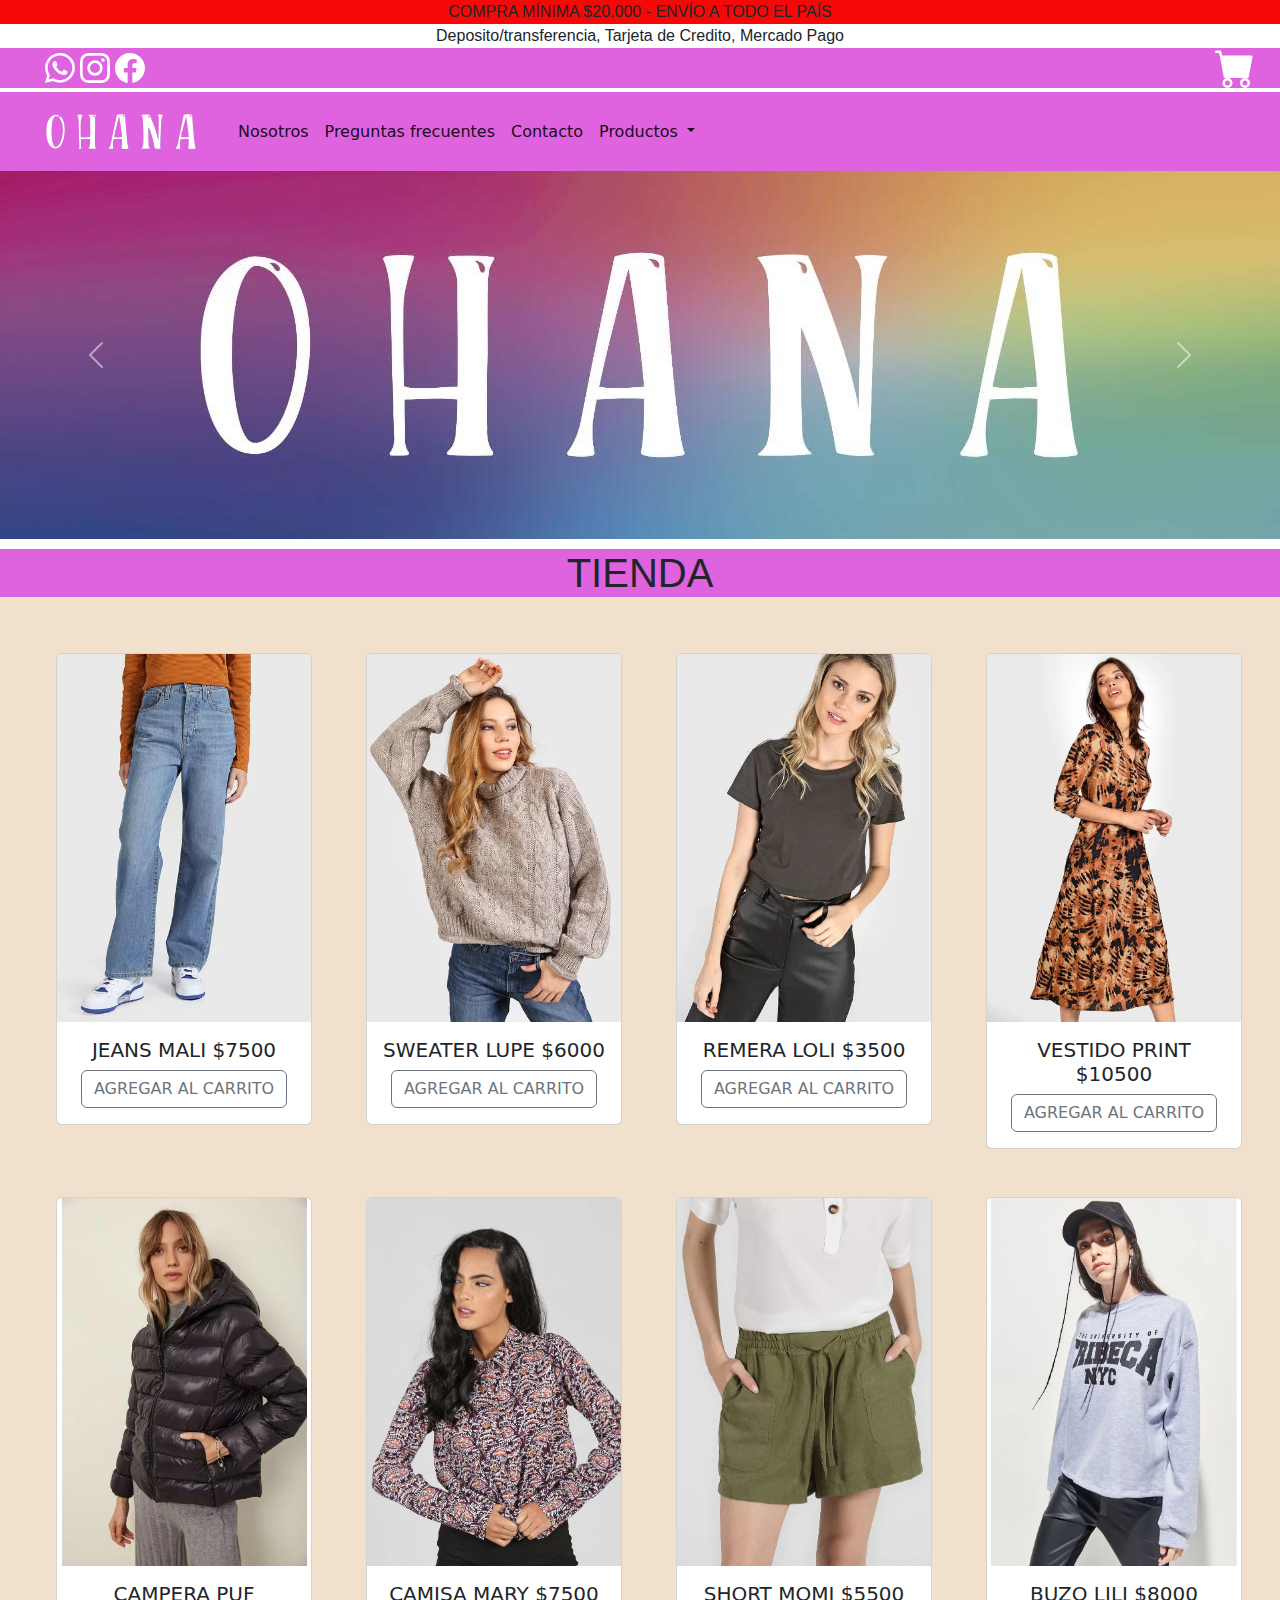
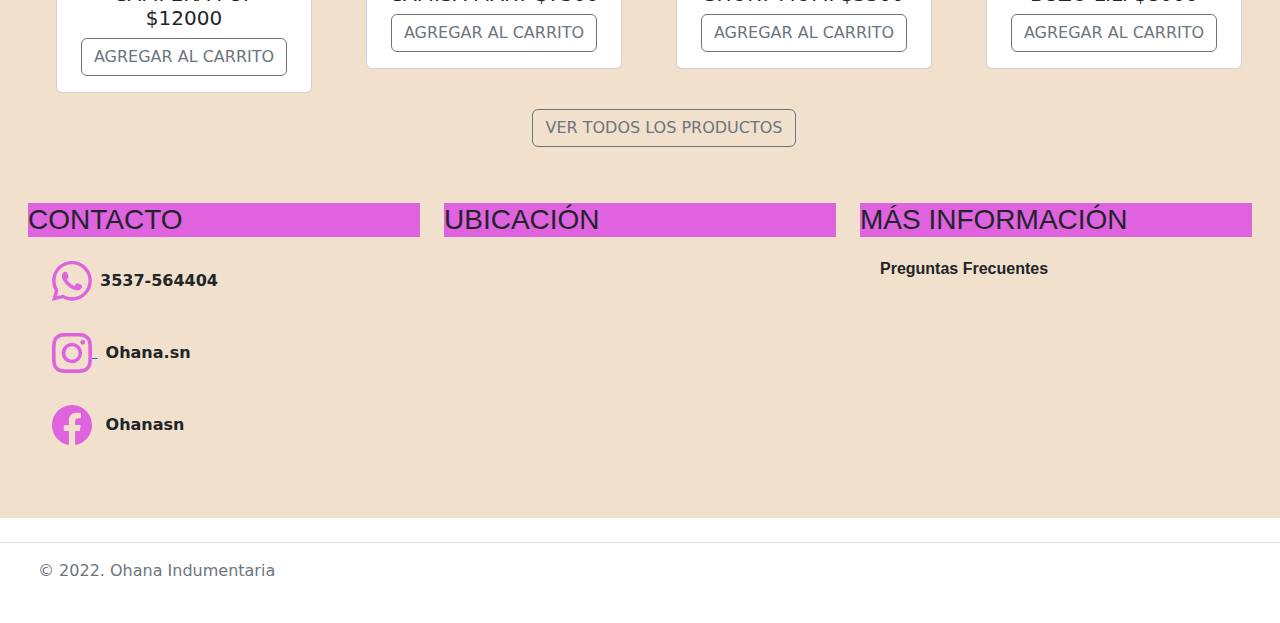
==== index.html @ 8ef92a39 "PROYECTO FINAL" ====
<!DOCTYPE html>
<html>

<head>
  <!-- TÍTULO -->
    <title>OHANA INDUMENTARIA</title>
    <!-- PALABRAS CLAVE SEO -->
    <meta name =" keywords " content =" Indumentaria, Femenina, Mayorista, Ropa, Cordoba">
    <!-- DESCRIPCIÓN -->
    <meta name =" description " content =" Venta de indumentaria femenina por mayor, envios a todo el pais">
    <!-- RESPONSIVE -->
    <meta name="viewport" content="width=device-width, initial-scale=1.0">
     <!-- CSS/BOOTSTRAP -->
    <link rel="stylesheet" href="./bootstrap-5.2.0-dist/css/bootstrap.css">
    <link rel="stylesheet" href="./CSS/destino.css">
    <link rel="stylesheet" href="./estilos.css">
<!-- FAVICON -->
    <link  rel= "shortcut icon"  href= "favicon.ico"  type= "image/x-icon"> 
    <link  rel= "icon"  href= "favicon.ico"  type= "image/x-icon">
</head>
<!-- COMIENZO DEL BODY -->
  <body>
    <header> 
      <p class="animacion text-center m-0 p-0">COMPRA MÍNIMA $20.000 - ENVÍO A TODO EL PAÍS</p>
        <p class="text-center m-0 p-0"> Deposito/transferencia, Tarjeta de Credito, Mercado Pago</p>
          <div class="redes"> 
            <div class="item">
            <svg xmlns="http://www.w3.org/2000/svg" width="30" height="30" fill="currentColor" class="bi bi-whatsapp" style="color:white;" viewBox="0 0 16 16">
               <path d="M13.601 2.326A7.854 7.854 0 0 0 7.994 0C3.627 0 .068 3.558.064 7.926c0 1.399.366 2.76 1.057 3.965L0 16l4.204-1.102a7.933 7.933 0 0 0 3.79.965h.004c4.368 0 7.926-3.558 7.93-7.93A7.898 7.898 0 0 0 13.6 2.326zM7.994 14.521a6.573 6.573 0 0 1-3.356-.92l-.24-.144-2.494.654.666-2.433-.156-.251a6.56 6.56 0 0 1-1.007-3.505c0-3.626 2.957-6.584 6.591-6.584a6.56 6.56 0 0 1 4.66 1.931 6.557 6.557 0 0 1 1.928 4.66c-.004 3.639-2.961 6.592-6.592 6.592zm3.615-4.934c-.197-.099-1.17-.578-1.353-.646-.182-.065-.315-.099-.445.099-.133.197-.513.646-.627.775-.114.133-.232.148-.43.05-.197-.1-.836-.308-1.592-.985-.59-.525-.985-1.175-1.103-1.372-.114-.198-.011-.304.088-.403.087-.088.197-.232.296-.346.1-.114.133-.198.198-.33.065-.134.034-.248-.015-.347-.05-.099-.445-1.076-.612-1.47-.16-.389-.323-.335-.445-.34-.114-.007-.247-.007-.38-.007a.729.729 0 0 0-.529.247c-.182.198-.691.677-.691 1.654 0 .977.71 1.916.81 2.049.098.133 1.394 2.132 3.383 2.992.47.205.84.326 1.129.418.475.152.904.129 1.246.08.38-.058 1.171-.48 1.338-.943.164-.464.164-.86.114-.943-.049-.084-.182-.133-.38-.232z"> 
            </svg>
        
            <svg xmlns="http://www.w3.org/2000/svg" width="30" height="30" fill="currentColor" class="bi bi-instagram" style="color:white;" viewBox="0 0 16 16">
              <path d="M8 0C5.829 0 5.556.01 4.703.048 3.85.088 3.269.222 2.76.42a3.917 3.917 0 0 0-1.417.923A3.927 3.927 0 0 0 .42 2.76C.222 3.268.087 3.85.048 4.7.01 5.555 0 5.827 0 8.001c0 2.172.01 2.444.048 3.297.04.852.174 1.433.372 1.942.205.526.478.972.923 1.417.444.445.89.719 1.416.923.51.198 1.09.333 1.942.372C5.555 15.99 5.827 16 8 16s2.444-.01 3.298-.048c.851-.04 1.434-.174 1.943-.372a3.916 3.916 0 0 0 1.416-.923c.445-.445.718-.891.923-1.417.197-.509.332-1.09.372-1.942C15.99 10.445 16 10.173 16 8s-.01-2.445-.048-3.299c-.04-.851-.175-1.433-.372-1.941a3.926 3.926 0 0 0-.923-1.417A3.911 3.911 0 0 0 13.24.42c-.51-.198-1.092-.333-1.943-.372C10.443.01 10.172 0 7.998 0h.003zm-.717 1.442h.718c2.136 0 2.389.007 3.232.046.78.035 1.204.166 1.486.275.373.145.64.319.92.599.28.28.453.546.598.92.11.281.24.705.275 1.485.039.843.047 1.096.047 3.231s-.008 2.389-.047 3.232c-.035.78-.166 1.203-.275 1.485a2.47 2.47 0 0 1-.599.919c-.28.28-.546.453-.92.598-.28.11-.704.24-1.485.276-.843.038-1.096.047-3.232.047s-2.39-.009-3.233-.047c-.78-.036-1.203-.166-1.485-.276a2.478 2.478 0 0 1-.92-.598 2.48 2.48 0 0 1-.6-.92c-.109-.281-.24-.705-.275-1.485-.038-.843-.046-1.096-.046-3.233 0-2.136.008-2.388.046-3.231.036-.78.166-1.204.276-1.486.145-.373.319-.64.599-.92.28-.28.546-.453.92-.598.282-.11.705-.24 1.485-.276.738-.034 1.024-.044 2.515-.045v.002zm4.988 1.328a.96.96 0 1 0 0 1.92.96.96 0 0 0 0-1.92zm-4.27 1.122a4.109 4.109 0 1 0 0 8.217 4.109 4.109 0 0 0 0-8.217zm0 1.441a2.667 2.667 0 1 1 0 5.334 2.667 2.667 0 0 1 0-5.334z"/>
            </svg>
          
            
            <svg xmlns="http://www.w3.org/2000/svg" width="30" height="30" fill="currentColor" class="bi bi-facebook" style="color:white;" viewBox="0 0 16 16">
              <path d="M16 8.049c0-4.446-3.582-8.05-8-8.05C3.58 0-.002 3.603-.002 8.05c0 4.017 2.926 7.347 6.75 7.951v-5.625h-2.03V8.05H6.75V6.275c0-2.017 1.195-3.131 3.022-3.131.876 0 1.791.157 1.791.157v1.98h-1.009c-.993 0-1.303.621-1.303 1.258v1.51h2.218l-.354 2.326H9.25V16c3.824-.604 6.75-3.934 6.75-7.951z"/>
            </svg>
            </div>
           <!-- CARRITO -->
           <div class="item2">
            <svg xmlns="http://www.w3.org/2000/svg" width="40" height="40" fill="currentColor" class="bi bi-cart-fill" style="color:white;" viewBox="0 0 16 16">
              <path d="M0 1.5A.5.5 0 0 1 .5 1H2a.5.5 0 0 1 .485.379L2.89 3H14.5a.5.5 0 0 1 .491.592l-1.5 8A.5.5 0 0 1 13 12H4a.5.5 0 0 1-.491-.408L2.01 3.607 1.61 2H.5a.5.5 0 0 1-.5-.5zM5 12a2 2 0 1 0 0 4 2 2 0 0 0 0-4zm7 0a2 2 0 1 0 0 4 2 2 0 0 0 0-4zm-7 1a1 1 0 1 1 0 2 1 1 0 0 1 0-2zm7 0a1 1 0 1 1 0 2 1 1 0 0 1 0-2z"/>
            </svg>
            </div>
    </div>
    
        <!-- MENÚ -->
    <nav id="navbar-example2" class="navbar navbar-expand-md lila mt-1">
      <div class="container-fluid">
          <a href="index.html">
            <img src="./IMAGENES/ohana+sin+fondo.png" width="" alt="Logo">
          </a> 
          <button class="navbar-toggler" type="button" data-bs-toggle="collapse" data-bs-target="#navbarNavDropdown" aria-controls="navbarNavDropdown" aria-expanded="false" aria-label="Toggle navigation">
            <span class="navbar-toggler-icon"></span>
          </button>
          <div class="collapse navbar-collapse" id="navbarNavDropdown">
            <ul class="navbar-nav align-items-end">
              <li class="nav-item">
                <a class="nav-link active" aria-current="page" href="nosotros.html">Nosotros</a>
              </li>
              <li class="nav-item">
                <a class="nav-link active" href="preguntasfrecuentes.html">Preguntas frecuentes</a>
              </li>
              <li class="nav-item">
                <a class="nav-link active" href="Contacto.html">Contacto</a>
              </li>
              <li class="nav-item dropdown">
                <a class="nav-link active dropdown-toggle" href="#" id="navbarDropdown" role="button" data-bs-toggle="dropdown" aria-expanded="true">
                    Productos
                </a>
                <ul class="dropdown-menu lila" aria-labelledby="navbarDropdown">
                  <li><a class="dropdown-item border-top" href="jeans.html">Jeans</a></li>
                  <li><a class="dropdown-item border-top" href="camperas.html">Camperas</a></li>
                  <li><a class="dropdown-item border-top" href="sweaters.html">Sweaters</a></li>
                </ul>
              </li>
            </ul>
          </div>
      </div>
    </nav> 
       <!-- CARROUSEL -->
      <div id="carouselExampleIndicators" class="carousel slide carrousel-fade" data-bs-ride="carousel">
        <div class="carousel-inner">
          <div class="carousel-item active">
            <img src="IMAGENES/IMG-20210518-WA0009.jpg" class="d-block w-100" alt="Logo">
          </div>
          <div class="carousel-item">
            <img src="IMAGENES/indumentaria-mujer.jpg" class="d-block w-100" alt="Indumentaria femenina">
          </div>
          <div class="carousel-item">
            <img src="IMAGENES/ropaok.png" class="d-block w-100" alt="Indumentaria femenina">
          </div>
        </div>
        <button class="carousel-control-prev" type="button" data-bs-target="#carouselExampleIndicators" data-bs-slide="prev">
          <span class="carousel-control-prev-icon" aria-hidden="true"></span>
          <span class="visually-hidden">Previous</span>
        </button>
        <button class="carousel-control-next" type="button" data-bs-target="#carouselExampleIndicators" data-bs-slide="next">
          <span class="carousel-control-next-icon" aria-hidden="true"></span>
          <span class="visually-hidden">Next</span>
        </button>
      </div>
  </header>
    <!-- COMIENZO MAIN -->
  <main class="color"> 
    <!-- GALERIA -->
    <h1 class="lila text-center">TIENDA</h1>
        <div class="container-fluid text-center m-4 p-3">
          <section class="row p-3">
            <div class="col-sm-12, col-md-6 col-lg-3">
              <div class="card" style="width: 16rem;">
                <img src="./IMAGENES/JEANS.webp" class="card-img-top img-fluid" alt="Jeans azul">
                <div class="card-body">
                  <h5 class="card-title">JEANS MALI $7500</h5>
                  <a href="#" class="btn btn-outline-secondary">AGREGAR AL CARRITO</a>
                </div>
              </div>
            </div>
            <div class="col-sm-12, col-md-6 col-lg-3">
              <div class="card" style="width: 16rem;">
                <img src="IMAGENES/swetter.webp" class="card-img-top img-fluid" alt="Sweater gris">
                <div class="card-body">
                  <h5 class="card-title">SWEATER LUPE $6000</h5>
                  <a href="#" class="btn btn-outline-secondary">AGREGAR AL CARRITO</a>
                </div>
              </div>
            </div> 
          <div class="col-sm-12, col-md-6 col-lg-3">
            <div class="card" style="width: 16rem;">
              <img src="IMAGENES/REMERA.webp" class="card-img-top img-fluid" alt="Remera mangas corta negra">
              <div class="card-body">
                <h5 class="card-title">REMERA LOLI $3500</h5>
                <a href="#" class="btn btn-outline-secondary">AGREGAR AL CARRITO</a>
              </div>
            </div>
          </div>
          <div class="col-sm-12, col-md-6 col-lg-3">
            <div class="card" style="width: 16rem;">
               <img src="IMAGENES/vestido.jpeg" class="card-img-top img-fluid" alt="Vestido animal print">
              <div class="card-body">
                <h5 class="card-title">VESTIDO PRINT $10500</h5>
                <a href="#" class="btn btn-outline-secondary">AGREGAR AL CARRITO</a>
              </div>
            </div>
          </div>
          </section>
          <section class="row p-3">
            <div class="col-sm-12, col-md-6 col-lg-3">
              <div class="card mt-3" style="width: 16rem;">
                <img src="IMAGENES/CAMPERA.webp" class="card-img-top" alt="Campera puffer negra">
                <div class="card-body">
                  <h5 class="card-title">CAMPERA PUF $12000</h5>
                  <a href="#" class="btn btn-outline-secondary">AGREGAR AL CARRITO</a>
                </div>
              </div>
            </div>
            <div class="col-sm-12, col-md-6 col-lg-3">
              <div class="card mt-3" style="width: 16rem;">
                <img src="IMAGENES/CAMISA.jpeg" class="card-img-top" alt="Camisa estampada">
                <div class="card-body">
                  <h5 class="card-title">CAMISA MARY $7500</h5>
                  <a href="#" class="btn btn-outline-secondary">AGREGAR AL CARRITO</a>
                </div>
              </div>
            </div>
            <div class="col-sm-12, col-md-6 col-lg-3">
              <div class="card mt-3" style="width: 16rem;">
                <img src="IMAGENES/SHORT.JPG" class="card-img-top" alt="Short de lino verde">
                <div class="card-body">
                  <h5 class="card-title">SHORT MOMI $5500</h5>
                  <a href="#" class="btn btn-outline-secondary">AGREGAR AL CARRITO</a>
                </div>
              </div>
            </div>
            <div class="col-sm-12, col-md-6 col-lg-3">
              <div class="card mt-3" style="width: 16rem;">
                  <img src="IMAGENES/buzo.jpg" class="card-img-top" alt="Buzo rustico gris">
                  <div class="card-body">
                  <h5 class="card-title">BUZO LILI $8000</h5>
                  <a href="#" class="btn btn-outline-secondary">AGREGAR AL CARRITO</a>
                </div>
              </div>
            </div>
          </section>
         <!-- BOTON MÁS PRODUCTOS -->
         <a href="./productos.html">
         <button type="button" class="btn btn-outline-secondary">VER TODOS LOS PRODUCTOS</button> </a>
     </div>
      <!-- CONTACTO -->
     <div class="container-fluid">
      <section class="row p-3">
       <article class="col-xs-12; col-md-4">
           <h3 class="lila"> CONTACTO</h3>
            <div class="p-3"><a href="https://wa.me/543537564404/" class="m-2">
              <svg xmlns="http://www.w3.org/2000/svg" width="40" height="40" fill="currentColor" class="bi bi-whatsapp" style="color:rgb(223, 98, 223);" viewBox="0 0 16 16">
                 <path d="M13.601 2.326A7.854 7.854 0 0 0 7.994 0C3.627 0 .068 3.558.064 7.926c0 1.399.366 2.76 1.057 3.965L0 16l4.204-1.102a7.933 7.933 0 0 0 3.79.965h.004c4.368 0 7.926-3.558 7.93-7.93A7.898 7.898 0 0 0 13.6 2.326zM7.994 14.521a6.573 6.573 0 0 1-3.356-.92l-.24-.144-2.494.654.666-2.433-.156-.251a6.56 6.56 0 0 1-1.007-3.505c0-3.626 2.957-6.584 6.591-6.584a6.56 6.56 0 0 1 4.66 1.931 6.557 6.557 0 0 1 1.928 4.66c-.004 3.639-2.961 6.592-6.592 6.592zm3.615-4.934c-.197-.099-1.17-.578-1.353-.646-.182-.065-.315-.099-.445.099-.133.197-.513.646-.627.775-.114.133-.232.148-.43.05-.197-.1-.836-.308-1.592-.985-.59-.525-.985-1.175-1.103-1.372-.114-.198-.011-.304.088-.403.087-.088.197-.232.296-.346.1-.114.133-.198.198-.33.065-.134.034-.248-.015-.347-.05-.099-.445-1.076-.612-1.47-.16-.389-.323-.335-.445-.34-.114-.007-.247-.007-.38-.007a.729.729 0 0 0-.529.247c-.182.198-.691.677-.691 1.654 0 .977.71 1.916.81 2.049.098.133 1.394 2.132 3.383 2.992.47.205.84.326 1.129.418.475.152.904.129 1.246.08.38-.058 1.171-.48 1.338-.943.164-.464.164-.86.114-.943-.049-.084-.182-.133-.38-.232z"> 
              </svg></a>3537-564404</div>
              <div>
           <div class="p-3"><a href="https://www.instagram.com/" class="m-2">
          <svg xmlns="http://www.w3.org/2000/svg" width="40" height="40" fill="currentColor" class="bi bi-instagram" style="color:rgb(223, 98, 223);" viewBox="0 0 16 16">
            <path d="M8 0C5.829 0 5.556.01 4.703.048 3.85.088 3.269.222 2.76.42a3.917 3.917 0 0 0-1.417.923A3.927 3.927 0 0 0 .42 2.76C.222 3.268.087 3.85.048 4.7.01 5.555 0 5.827 0 8.001c0 2.172.01 2.444.048 3.297.04.852.174 1.433.372 1.942.205.526.478.972.923 1.417.444.445.89.719 1.416.923.51.198 1.09.333 1.942.372C5.555 15.99 5.827 16 8 16s2.444-.01 3.298-.048c.851-.04 1.434-.174 1.943-.372a3.916 3.916 0 0 0 1.416-.923c.445-.445.718-.891.923-1.417.197-.509.332-1.09.372-1.942C15.99 10.445 16 10.173 16 8s-.01-2.445-.048-3.299c-.04-.851-.175-1.433-.372-1.941a3.926 3.926 0 0 0-.923-1.417A3.911 3.911 0 0 0 13.24.42c-.51-.198-1.092-.333-1.943-.372C10.443.01 10.172 0 7.998 0h.003zm-.717 1.442h.718c2.136 0 2.389.007 3.232.046.78.035 1.204.166 1.486.275.373.145.64.319.92.599.28.28.453.546.598.92.11.281.24.705.275 1.485.039.843.047 1.096.047 3.231s-.008 2.389-.047 3.232c-.035.78-.166 1.203-.275 1.485a2.47 2.47 0 0 1-.599.919c-.28.28-.546.453-.92.598-.28.11-.704.24-1.485.276-.843.038-1.096.047-3.232.047s-2.39-.009-3.233-.047c-.78-.036-1.203-.166-1.485-.276a2.478 2.478 0 0 1-.92-.598 2.48 2.48 0 0 1-.6-.92c-.109-.281-.24-.705-.275-1.485-.038-.843-.046-1.096-.046-3.233 0-2.136.008-2.388.046-3.231.036-.78.166-1.204.276-1.486.145-.373.319-.64.599-.92.28-.28.546-.453.92-.598.282-.11.705-.24 1.485-.276.738-.034 1.024-.044 2.515-.045v.002zm4.988 1.328a.96.96 0 1 0 0 1.92.96.96 0 0 0 0-1.92zm-4.27 1.122a4.109 4.109 0 1 0 0 8.217 4.109 4.109 0 0 0 0-8.217zm0 1.441a2.667 2.667 0 1 1 0 5.334 2.667 2.667 0 0 1 0-5.334z"/>
          </svg>
          </a> Ohana.sn </div>
          <div class="p-3"><a href="https://www.facebook.com/" class="m-2">
        <svg xmlns="http://www.w3.org/2000/svg" width="40" height="40" fill="currentColor" class="bi bi-facebook " style="color:rgb(223, 98, 223);" viewBox="0 0 16 16">
            <path d="M16 8.049c0-4.446-3.582-8.05-8-8.05C3.58 0-.002 3.603-.002 8.05c0 4.017 2.926 7.347 6.75 7.951v-5.625h-2.03V8.05H6.75V6.275c0-2.017 1.195-3.131 3.022-3.131.876 0 1.791.157 1.791.157v1.98h-1.009c-.993 0-1.303.621-1.303 1.258v1.51h2.218l-.354 2.326H9.25V16c3.824-.604 6.75-3.934 6.75-7.951z"/>
          </svg></a> Ohanasn </div>
        </div>
        </article>
        <!-- UBICACIÓN -->
        <article class="col-xs-12; col-md-4">
          <h3 class="lila">UBICACIÓN</h3>
           <iframe class="margen-interno" src="https://www.google.com/maps/embed?pb=!1m18!1m12!1m3!1d3350.3219754025263!2d-62.67463546057009!3d-32.88965444588786!2m3!1f0!2f0!3f0!3m2!1i1024!2i768!4f13.1!3m3!1m2!1s0x95c9505a02c9ce23%3A0xd6c0d1e16e33cb9f!2sSarmiento%20163%2C%20Justiniano%20Posse%2C%20C%C3%B3rdoba!5e0!3m2!1ses-419!2sar!4v1657662492790!5m2!1ses-419!2sar" width="300" height="250" style="border:0;" allowfullscreen="" loading="lazy" referrerpolicy="no-referrer-when-downgrade"></iframe>
        </article>
        <!-- MÁS INFO -->
        <article class="col-xs-12; col-md-4">
         <h3 class="lila">MÁS INFORMACIÓN</h3>
          <p>Preguntas Frecuentes</p>
        </article>
      </section>
      </div>
  </main>
     <!-- FOOTER -->
      <footer class="d-flex flex-wrap justify-content-between align-items-center py-3 my-4 border-top">
        <div class="col-md-4 d-flex align-items-center">
          <a href="/" class="mb-3 me-2 mb-md-0 text-muted text-decoration-none lh-1">
            <svg class="bi" width="30" height="24"><use xlink:href="#bootstrap"></use></svg>
          </a>
          <span class="mb-3 mb-md-0 text-muted"><font style="vertical-align: inherit;"><font style="vertical-align: inherit;">© 2022. Ohana Indumentaria</font></font></span>
        </div>
    </footer>
   <!-- JS -->
  <script src="bootstrap-5.2.0-dist/js/bootstrap.bundle.min.js"></script>
 </body>
</html>
---- estilos.css ----
*{
    margin: 0;
}

h1 {
    font-family: Verdana, Geneva, Tahoma, sans-serif;
    text-align: center;
    margin: 10px 0px;
}

.ancho {
    width: 100%
    }

.margen {
    margin: 10px 20px;
    }

 #margen {
       margin: px;
}
.margen-interno {
    padding: 10px 20px;
    margin-left: 20px;
    margin-right: auto;
}
.margenes{ 
    margin: 20px 50px;
}

    
.boton {
    border-radius: 5px;
    background-color:antiquewhite;
    padding: 7px;
    margin: 10px ;
     }
  
h2 { 
    font-family: Verdana, Geneva, Tahoma, sans-serif;
    }

p {
    font-family:Arial, Helvet;
     text-align:left;
     margin: 10px;
    padding: 10px;
    }
    
.nosotros {
    width: 80%;
    padding: 30px 30px 500px 30px;
    text-align: justify;
     line-height: 2;
    font-family: Arial, Helvetica, sans-serif   
}
    
.izquierda {
    text-align: left;
    padding: 5px 10px;
    margin: 10px 0px;
    }
.derecha {
    text-align: right;
    margin:0px 20px 10px 0px;
    }
   
h3 {
    font-family: Verdana, Geneva, Tahoma, sans-serif;
    }
h4{
    font-family: Verdana, Geneva, Tahoma, sans-serif;
    margin: 10px 0px 10px 20px;
    padding: 10px 0px;
    font-weight:bolder;
    color: rgb(197, 9, 197);
    }
  
.color {
    font-weight:bolder;
    background-color:rgb(240, 224, 204)
    }

.contacto {
 padding: 10px;
}

.formulario {
    margin: 10px 0px;
    padding: 10px 0px 500px 10px;
    }
.formulario1 {
    margin: 10px 40px;
    padding: 10px 10px 450px 10px;
    }

.lila {
    background-color: rgb(223, 98, 223);
}

.animacion {
animation-duration: 5s;
animation-name: aparecer;
animation-iteration-count: infinite;
background-color: rgb(246, 8, 8);
}
@keyframes aparecer {
    0%{
        opacity: 0;
    }
    100% {
        opacity: 5;
    }
}  

.registrarse {
    align-items:inherit;
}

.centro {
    justify-content: center;
    }

.redes {
    display: flex;
    flex-direction: row;
    justify-content:space-between;
    background-color: rgb(223, 98, 223);
    
    
}

.item {
    margin-left: 40px;
    padding: 5px;
  
    
    
}

.item2 {
    margin-right: 25px;
}
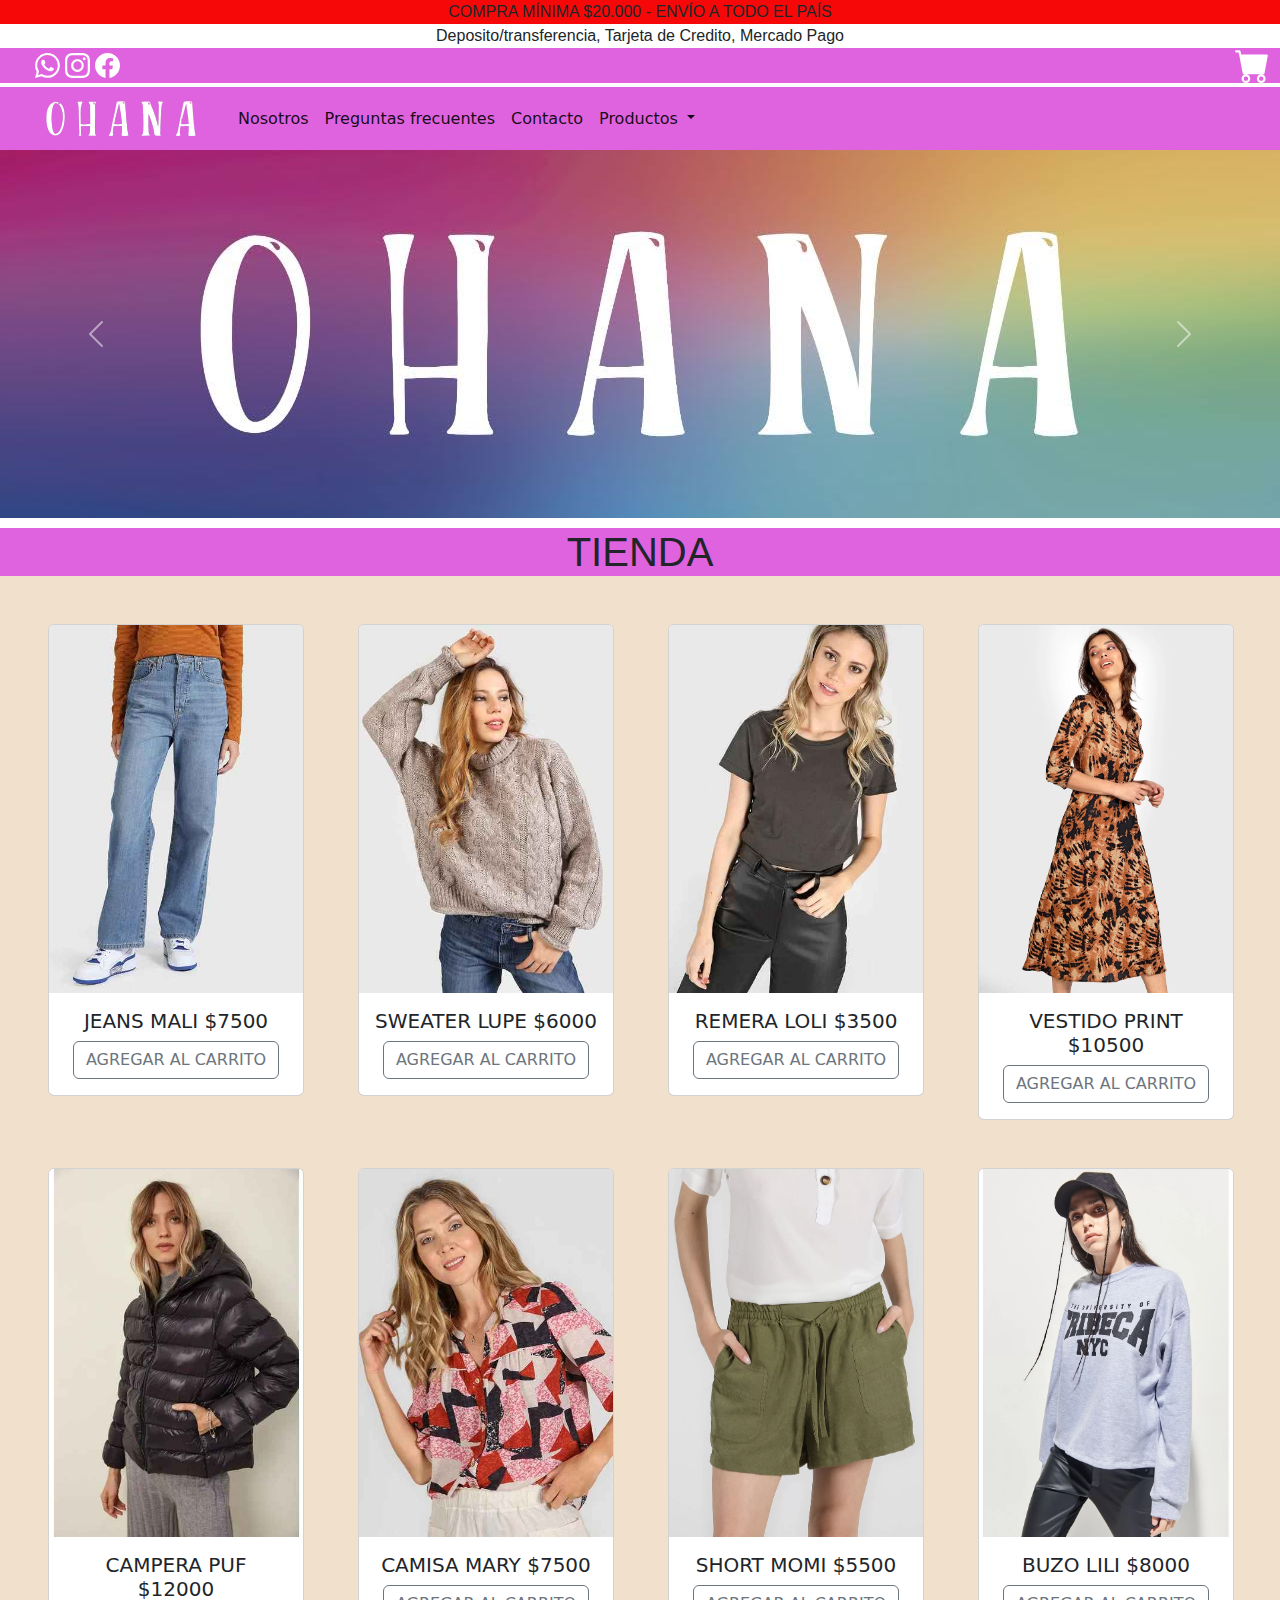
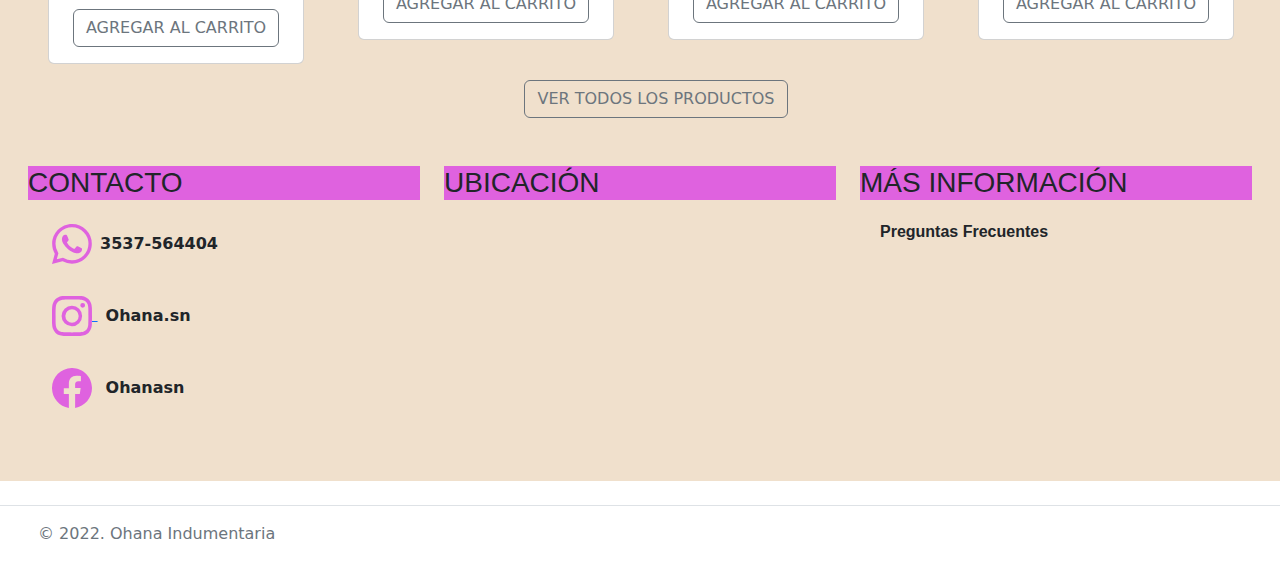
==== commit 78030539: "proyecto final comp" ====
--- a/index.html
+++ b/index.html
@@ -25,29 +25,29 @@
         <p class="text-center m-0 p-0"> Deposito/transferencia, Tarjeta de Credito, Mercado Pago</p>
           <div class="redes"> 
             <div class="item">
-            <svg xmlns="http://www.w3.org/2000/svg" width="30" height="30" fill="currentColor" class="bi bi-whatsapp" style="color:white;" viewBox="0 0 16 16">
+              <a href="https://wa.me/543537564404/">
+            <svg xmlns="http://www.w3.org/2000/svg" width="25" height="25" fill="currentColor" class="bi bi-whatsapp" style="color:white;" viewBox="0 0 16 16">
                <path d="M13.601 2.326A7.854 7.854 0 0 0 7.994 0C3.627 0 .068 3.558.064 7.926c0 1.399.366 2.76 1.057 3.965L0 16l4.204-1.102a7.933 7.933 0 0 0 3.79.965h.004c4.368 0 7.926-3.558 7.93-7.93A7.898 7.898 0 0 0 13.6 2.326zM7.994 14.521a6.573 6.573 0 0 1-3.356-.92l-.24-.144-2.494.654.666-2.433-.156-.251a6.56 6.56 0 0 1-1.007-3.505c0-3.626 2.957-6.584 6.591-6.584a6.56 6.56 0 0 1 4.66 1.931 6.557 6.557 0 0 1 1.928 4.66c-.004 3.639-2.961 6.592-6.592 6.592zm3.615-4.934c-.197-.099-1.17-.578-1.353-.646-.182-.065-.315-.099-.445.099-.133.197-.513.646-.627.775-.114.133-.232.148-.43.05-.197-.1-.836-.308-1.592-.985-.59-.525-.985-1.175-1.103-1.372-.114-.198-.011-.304.088-.403.087-.088.197-.232.296-.346.1-.114.133-.198.198-.33.065-.134.034-.248-.015-.347-.05-.099-.445-1.076-.612-1.47-.16-.389-.323-.335-.445-.34-.114-.007-.247-.007-.38-.007a.729.729 0 0 0-.529.247c-.182.198-.691.677-.691 1.654 0 .977.71 1.916.81 2.049.098.133 1.394 2.132 3.383 2.992.47.205.84.326 1.129.418.475.152.904.129 1.246.08.38-.058 1.171-.48 1.338-.943.164-.464.164-.86.114-.943-.049-.084-.182-.133-.38-.232z"> 
-            </svg>
-        
-            <svg xmlns="http://www.w3.org/2000/svg" width="30" height="30" fill="currentColor" class="bi bi-instagram" style="color:white;" viewBox="0 0 16 16">
+              </svg></a>
+              <a href="https://www.instagram.com/">
+             <svg xmlns="http://www.w3.org/2000/svg" width="25" height="25" fill="currentColor" class="bi bi-instagram" style="color:white;" viewBox="0 0 16 16">
               <path d="M8 0C5.829 0 5.556.01 4.703.048 3.85.088 3.269.222 2.76.42a3.917 3.917 0 0 0-1.417.923A3.927 3.927 0 0 0 .42 2.76C.222 3.268.087 3.85.048 4.7.01 5.555 0 5.827 0 8.001c0 2.172.01 2.444.048 3.297.04.852.174 1.433.372 1.942.205.526.478.972.923 1.417.444.445.89.719 1.416.923.51.198 1.09.333 1.942.372C5.555 15.99 5.827 16 8 16s2.444-.01 3.298-.048c.851-.04 1.434-.174 1.943-.372a3.916 3.916 0 0 0 1.416-.923c.445-.445.718-.891.923-1.417.197-.509.332-1.09.372-1.942C15.99 10.445 16 10.173 16 8s-.01-2.445-.048-3.299c-.04-.851-.175-1.433-.372-1.941a3.926 3.926 0 0 0-.923-1.417A3.911 3.911 0 0 0 13.24.42c-.51-.198-1.092-.333-1.943-.372C10.443.01 10.172 0 7.998 0h.003zm-.717 1.442h.718c2.136 0 2.389.007 3.232.046.78.035 1.204.166 1.486.275.373.145.64.319.92.599.28.28.453.546.598.92.11.281.24.705.275 1.485.039.843.047 1.096.047 3.231s-.008 2.389-.047 3.232c-.035.78-.166 1.203-.275 1.485a2.47 2.47 0 0 1-.599.919c-.28.28-.546.453-.92.598-.28.11-.704.24-1.485.276-.843.038-1.096.047-3.232.047s-2.39-.009-3.233-.047c-.78-.036-1.203-.166-1.485-.276a2.478 2.478 0 0 1-.92-.598 2.48 2.48 0 0 1-.6-.92c-.109-.281-.24-.705-.275-1.485-.038-.843-.046-1.096-.046-3.233 0-2.136.008-2.388.046-3.231.036-.78.166-1.204.276-1.486.145-.373.319-.64.599-.92.28-.28.546-.453.92-.598.282-.11.705-.24 1.485-.276.738-.034 1.024-.044 2.515-.045v.002zm4.988 1.328a.96.96 0 1 0 0 1.92.96.96 0 0 0 0-1.92zm-4.27 1.122a4.109 4.109 0 1 0 0 8.217 4.109 4.109 0 0 0 0-8.217zm0 1.441a2.667 2.667 0 1 1 0 5.334 2.667 2.667 0 0 1 0-5.334z"/>
-            </svg>
-          
-            
-            <svg xmlns="http://www.w3.org/2000/svg" width="30" height="30" fill="currentColor" class="bi bi-facebook" style="color:white;" viewBox="0 0 16 16">
+            </svg></a>
+            <a href="https://www.facebook.com/">
+            <svg xmlns="http://www.w3.org/2000/svg" width="25" height="25" fill="currentColor" class="bi bi-facebook" style="color:white;" viewBox="0 0 16 16">
               <path d="M16 8.049c0-4.446-3.582-8.05-8-8.05C3.58 0-.002 3.603-.002 8.05c0 4.017 2.926 7.347 6.75 7.951v-5.625h-2.03V8.05H6.75V6.275c0-2.017 1.195-3.131 3.022-3.131.876 0 1.791.157 1.791.157v1.98h-1.009c-.993 0-1.303.621-1.303 1.258v1.51h2.218l-.354 2.326H9.25V16c3.824-.604 6.75-3.934 6.75-7.951z"/>
-            </svg>
+            </svg></a>
             </div>
            <!-- CARRITO -->
            <div class="item2">
-            <svg xmlns="http://www.w3.org/2000/svg" width="40" height="40" fill="currentColor" class="bi bi-cart-fill" style="color:white;" viewBox="0 0 16 16">
+            <svg xmlns="http://www.w3.org/2000/svg" width="35" height="35" fill="currentColor" class="bi bi-cart-fill" style="color:white;" viewBox="0 0 16 16">
               <path d="M0 1.5A.5.5 0 0 1 .5 1H2a.5.5 0 0 1 .485.379L2.89 3H14.5a.5.5 0 0 1 .491.592l-1.5 8A.5.5 0 0 1 13 12H4a.5.5 0 0 1-.491-.408L2.01 3.607 1.61 2H.5a.5.5 0 0 1-.5-.5zM5 12a2 2 0 1 0 0 4 2 2 0 0 0 0-4zm7 0a2 2 0 1 0 0 4 2 2 0 0 0 0-4zm-7 1a1 1 0 1 1 0 2 1 1 0 0 1 0-2zm7 0a1 1 0 1 1 0 2 1 1 0 0 1 0-2z"/>
             </svg>
             </div>
-    </div>
+        </div>
     
         <!-- MENÚ -->
-    <nav id="navbar-example2" class="navbar navbar-expand-md lila mt-1">
+    <nav id="navbar-example2" class="navbar navbar-expand-md lila mt-1 p-0">
       <div class="container-fluid">
           <a href="index.html">
             <img src="./IMAGENES/ohana+sin+fondo.png" width="" alt="Logo">
@@ -84,7 +84,7 @@
       <div id="carouselExampleIndicators" class="carousel slide carrousel-fade" data-bs-ride="carousel">
         <div class="carousel-inner">
           <div class="carousel-item active">
-            <img src="IMAGENES/IMG-20210518-WA0009.jpg" class="d-block w-100" alt="Logo">
+            <img src="IMAGENES/logomin.jpg" class="d-block w-100" alt="Logo">
           </div>
           <div class="carousel-item">
             <img src="IMAGENES/indumentaria-mujer.jpg" class="d-block w-100" alt="Indumentaria femenina">
@@ -107,11 +107,11 @@
   <main class="color"> 
     <!-- GALERIA -->
     <h1 class="lila text-center">TIENDA</h1>
-        <div class="container-fluid text-center m-4 p-3">
+        <div class="container-fluid text-center m-3 p-3">
           <section class="row p-3">
             <div class="col-sm-12, col-md-6 col-lg-3">
               <div class="card" style="width: 16rem;">
-                <img src="./IMAGENES/JEANS.webp" class="card-img-top img-fluid" alt="Jeans azul">
+                <img src="./IMAGENES/jenas11zon.webp" class="card-img-top img-fluid" alt="Jeans azul">
                 <div class="card-body">
                   <h5 class="card-title">JEANS MALI $7500</h5>
                   <a href="#" class="btn btn-outline-secondary">AGREGAR AL CARRITO</a>
@@ -120,7 +120,7 @@
             </div>
             <div class="col-sm-12, col-md-6 col-lg-3">
               <div class="card" style="width: 16rem;">
-                <img src="IMAGENES/swetter.webp" class="card-img-top img-fluid" alt="Sweater gris">
+                <img src="IMAGENES/swetter11zon.webp" class="card-img-top img-fluid" alt="Sweater gris">
                 <div class="card-body">
                   <h5 class="card-title">SWEATER LUPE $6000</h5>
                   <a href="#" class="btn btn-outline-secondary">AGREGAR AL CARRITO</a>
@@ -129,7 +129,7 @@
             </div> 
           <div class="col-sm-12, col-md-6 col-lg-3">
             <div class="card" style="width: 16rem;">
-              <img src="IMAGENES/REMERA.webp" class="card-img-top img-fluid" alt="Remera mangas corta negra">
+              <img src="IMAGENES/remera11zon.webp" class="card-img-top img-fluid" alt="Remera mangas corta negra">
               <div class="card-body">
                 <h5 class="card-title">REMERA LOLI $3500</h5>
                 <a href="#" class="btn btn-outline-secondary">AGREGAR AL CARRITO</a>
@@ -149,7 +149,7 @@
           <section class="row p-3">
             <div class="col-sm-12, col-md-6 col-lg-3">
               <div class="card mt-3" style="width: 16rem;">
-                <img src="IMAGENES/CAMPERA.webp" class="card-img-top" alt="Campera puffer negra">
+                <img src="IMAGENES/campera11zon.webp" class="card-img-top" alt="Campera puffer negra">
                 <div class="card-body">
                   <h5 class="card-title">CAMPERA PUF $12000</h5>
                   <a href="#" class="btn btn-outline-secondary">AGREGAR AL CARRITO</a>
@@ -158,7 +158,7 @@
             </div>
             <div class="col-sm-12, col-md-6 col-lg-3">
               <div class="card mt-3" style="width: 16rem;">
-                <img src="IMAGENES/CAMISA.jpeg" class="card-img-top" alt="Camisa estampada">
+                <img src="IMAGENES/camisa211zon.webp" class="card-img-top" alt="Camisa estampada">
                 <div class="card-body">
                   <h5 class="card-title">CAMISA MARY $7500</h5>
                   <a href="#" class="btn btn-outline-secondary">AGREGAR AL CARRITO</a>
@@ -167,7 +167,7 @@
             </div>
             <div class="col-sm-12, col-md-6 col-lg-3">
               <div class="card mt-3" style="width: 16rem;">
-                <img src="IMAGENES/SHORT.JPG" class="card-img-top" alt="Short de lino verde">
+                <img src="IMAGENES/shortmin.JPG" class="card-img-top" alt="Short de lino verde">
                 <div class="card-body">
                   <h5 class="card-title">SHORT MOMI $5500</h5>
                   <a href="#" class="btn btn-outline-secondary">AGREGAR AL CARRITO</a>
@@ -176,7 +176,7 @@
             </div>
             <div class="col-sm-12, col-md-6 col-lg-3">
               <div class="card mt-3" style="width: 16rem;">
-                  <img src="IMAGENES/buzo.jpg" class="card-img-top" alt="Buzo rustico gris">
+                  <img src="IMAGENES/buzomin.jpg" class="card-img-top" alt="Buzo rustico gris">
                   <div class="card-body">
                   <h5 class="card-title">BUZO LILI $8000</h5>
                   <a href="#" class="btn btn-outline-secondary">AGREGAR AL CARRITO</a>
--- a/estilos.css
+++ b/estilos.css
@@ -3,6 +3,7 @@
 }
 
 h1 {
+    background-color: rgb(223, 98, 223) ;
     font-family: Verdana, Geneva, Tahoma, sans-serif;
     text-align: center;
     margin: 10px 0px;
@@ -21,7 +22,7 @@
 }
 .margen-interno {
     padding: 10px 20px;
-    margin-left: 20px;
+    margin-left: 5px;
     margin-right: auto;
 }
 .margenes{ 
@@ -90,7 +91,7 @@
     padding: 10px 0px 500px 10px;
     }
 .formulario1 {
-    margin: 10px 40px;
+    margin: 10px 10px;
     padding: 10px 10px 450px 10px;
     }
 
@@ -127,17 +128,18 @@
     justify-content:space-between;
     background-color: rgb(223, 98, 223);
     
-    
 }
 
 .item {
-    margin-left: 40px;
+    margin-left: 30px;
     padding: 5px;
-  
-    
-    
+  }
+
+.item2 {
+    margin-right: 10px;
 }
 
-.item2 {
-    margin-right: 25px;
-}+ul li a:hover {
+  background-color: rgb(252, 150, 252);
+  border-radius: 5px; 
+}
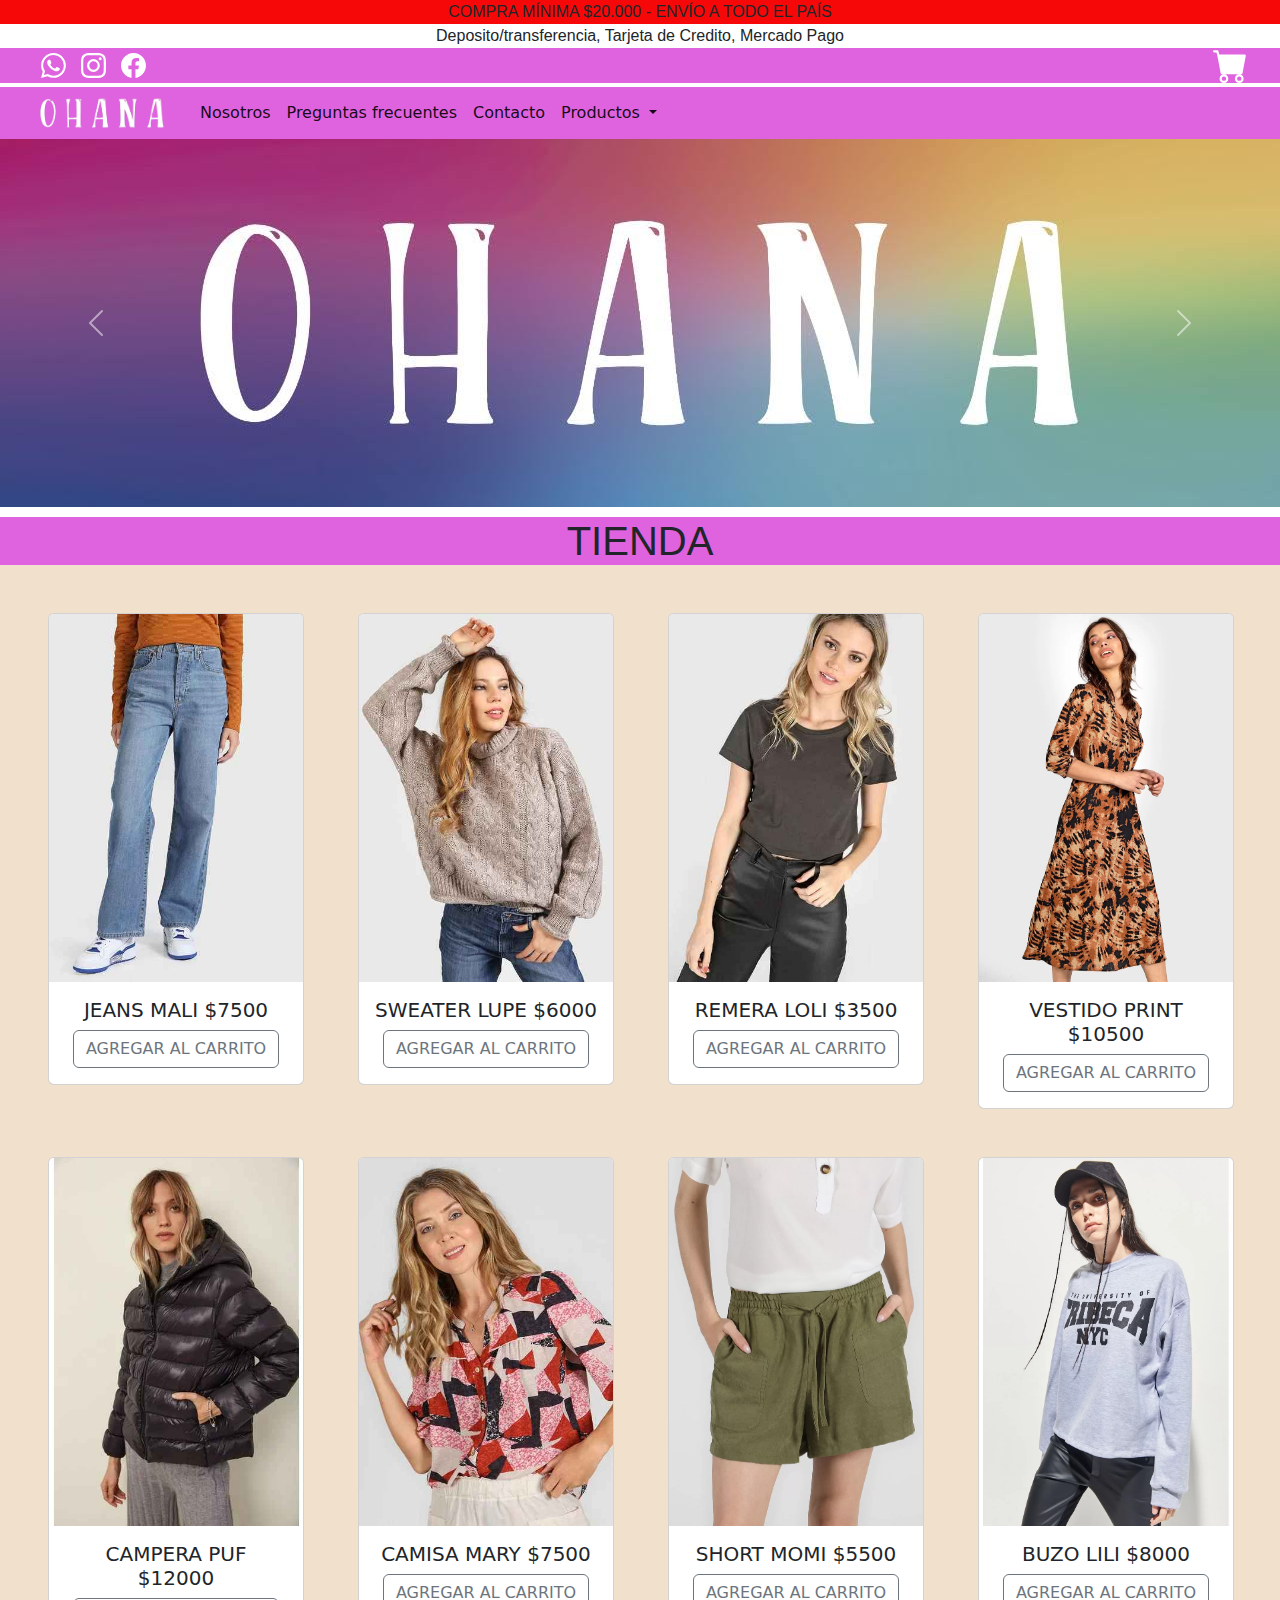
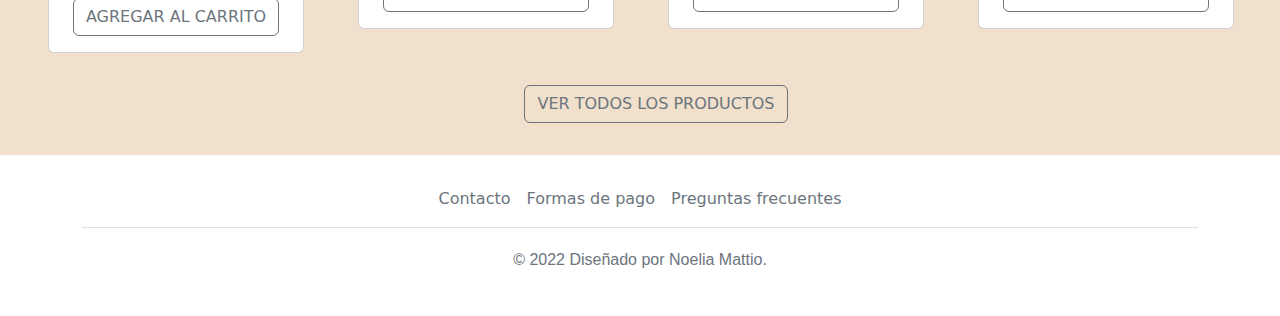
==== commit ded19632: "proyecto final nt" ====
--- a/index.html
+++ b/index.html
@@ -23,18 +23,18 @@
     <header> 
       <p class="animacion text-center m-0 p-0">COMPRA MÍNIMA $20.000 - ENVÍO A TODO EL PAÍS</p>
         <p class="text-center m-0 p-0"> Deposito/transferencia, Tarjeta de Credito, Mercado Pago</p>
-          <div class="redes"> 
+          <div class="redes container-fluid"> 
             <div class="item">
               <a href="https://wa.me/543537564404/">
-            <svg xmlns="http://www.w3.org/2000/svg" width="25" height="25" fill="currentColor" class="bi bi-whatsapp" style="color:white;" viewBox="0 0 16 16">
+            <svg xmlns="http://www.w3.org/2000/svg" width="35" height="35" fill="currentColor" class="bi bi-whatsapp" style="color:white;" viewBox="0 0 16 16">
                <path d="M13.601 2.326A7.854 7.854 0 0 0 7.994 0C3.627 0 .068 3.558.064 7.926c0 1.399.366 2.76 1.057 3.965L0 16l4.204-1.102a7.933 7.933 0 0 0 3.79.965h.004c4.368 0 7.926-3.558 7.93-7.93A7.898 7.898 0 0 0 13.6 2.326zM7.994 14.521a6.573 6.573 0 0 1-3.356-.92l-.24-.144-2.494.654.666-2.433-.156-.251a6.56 6.56 0 0 1-1.007-3.505c0-3.626 2.957-6.584 6.591-6.584a6.56 6.56 0 0 1 4.66 1.931 6.557 6.557 0 0 1 1.928 4.66c-.004 3.639-2.961 6.592-6.592 6.592zm3.615-4.934c-.197-.099-1.17-.578-1.353-.646-.182-.065-.315-.099-.445.099-.133.197-.513.646-.627.775-.114.133-.232.148-.43.05-.197-.1-.836-.308-1.592-.985-.59-.525-.985-1.175-1.103-1.372-.114-.198-.011-.304.088-.403.087-.088.197-.232.296-.346.1-.114.133-.198.198-.33.065-.134.034-.248-.015-.347-.05-.099-.445-1.076-.612-1.47-.16-.389-.323-.335-.445-.34-.114-.007-.247-.007-.38-.007a.729.729 0 0 0-.529.247c-.182.198-.691.677-.691 1.654 0 .977.71 1.916.81 2.049.098.133 1.394 2.132 3.383 2.992.47.205.84.326 1.129.418.475.152.904.129 1.246.08.38-.058 1.171-.48 1.338-.943.164-.464.164-.86.114-.943-.049-.084-.182-.133-.38-.232z"> 
               </svg></a>
               <a href="https://www.instagram.com/">
-             <svg xmlns="http://www.w3.org/2000/svg" width="25" height="25" fill="currentColor" class="bi bi-instagram" style="color:white;" viewBox="0 0 16 16">
+             <svg xmlns="http://www.w3.org/2000/svg" width="35" height="35" fill="currentColor" class="bi bi-instagram" style="color:white;" viewBox="0 0 16 16">
               <path d="M8 0C5.829 0 5.556.01 4.703.048 3.85.088 3.269.222 2.76.42a3.917 3.917 0 0 0-1.417.923A3.927 3.927 0 0 0 .42 2.76C.222 3.268.087 3.85.048 4.7.01 5.555 0 5.827 0 8.001c0 2.172.01 2.444.048 3.297.04.852.174 1.433.372 1.942.205.526.478.972.923 1.417.444.445.89.719 1.416.923.51.198 1.09.333 1.942.372C5.555 15.99 5.827 16 8 16s2.444-.01 3.298-.048c.851-.04 1.434-.174 1.943-.372a3.916 3.916 0 0 0 1.416-.923c.445-.445.718-.891.923-1.417.197-.509.332-1.09.372-1.942C15.99 10.445 16 10.173 16 8s-.01-2.445-.048-3.299c-.04-.851-.175-1.433-.372-1.941a3.926 3.926 0 0 0-.923-1.417A3.911 3.911 0 0 0 13.24.42c-.51-.198-1.092-.333-1.943-.372C10.443.01 10.172 0 7.998 0h.003zm-.717 1.442h.718c2.136 0 2.389.007 3.232.046.78.035 1.204.166 1.486.275.373.145.64.319.92.599.28.28.453.546.598.92.11.281.24.705.275 1.485.039.843.047 1.096.047 3.231s-.008 2.389-.047 3.232c-.035.78-.166 1.203-.275 1.485a2.47 2.47 0 0 1-.599.919c-.28.28-.546.453-.92.598-.28.11-.704.24-1.485.276-.843.038-1.096.047-3.232.047s-2.39-.009-3.233-.047c-.78-.036-1.203-.166-1.485-.276a2.478 2.478 0 0 1-.92-.598 2.48 2.48 0 0 1-.6-.92c-.109-.281-.24-.705-.275-1.485-.038-.843-.046-1.096-.046-3.233 0-2.136.008-2.388.046-3.231.036-.78.166-1.204.276-1.486.145-.373.319-.64.599-.92.28-.28.546-.453.92-.598.282-.11.705-.24 1.485-.276.738-.034 1.024-.044 2.515-.045v.002zm4.988 1.328a.96.96 0 1 0 0 1.92.96.96 0 0 0 0-1.92zm-4.27 1.122a4.109 4.109 0 1 0 0 8.217 4.109 4.109 0 0 0 0-8.217zm0 1.441a2.667 2.667 0 1 1 0 5.334 2.667 2.667 0 0 1 0-5.334z"/>
             </svg></a>
             <a href="https://www.facebook.com/">
-            <svg xmlns="http://www.w3.org/2000/svg" width="25" height="25" fill="currentColor" class="bi bi-facebook" style="color:white;" viewBox="0 0 16 16">
+            <svg xmlns="http://www.w3.org/2000/svg" width="35" height="35" fill="currentColor" class="bi bi-facebook" style="color:white;" viewBox="0 0 16 16">
               <path d="M16 8.049c0-4.446-3.582-8.05-8-8.05C3.58 0-.002 3.603-.002 8.05c0 4.017 2.926 7.347 6.75 7.951v-5.625h-2.03V8.05H6.75V6.275c0-2.017 1.195-3.131 3.022-3.131.876 0 1.791.157 1.791.157v1.98h-1.009c-.993 0-1.303.621-1.303 1.258v1.51h2.218l-.354 2.326H9.25V16c3.824-.604 6.75-3.934 6.75-7.951z"/>
             </svg></a>
             </div>
@@ -50,7 +50,7 @@
     <nav id="navbar-example2" class="navbar navbar-expand-md lila mt-1 p-0">
       <div class="container-fluid">
           <a href="index.html">
-            <img src="./IMAGENES/ohana+sin+fondo.png" width="" alt="Logo">
+            <img src="./IMAGENES/ohana+sin+fondo.png"  width="180px" alt="Logo">
           </a> 
           <button class="navbar-toggler" type="button" data-bs-toggle="collapse" data-bs-target="#navbarNavDropdown" aria-controls="navbarNavDropdown" aria-expanded="false" aria-label="Toggle navigation">
             <span class="navbar-toggler-icon"></span>
@@ -58,16 +58,16 @@
           <div class="collapse navbar-collapse" id="navbarNavDropdown">
             <ul class="navbar-nav align-items-end">
               <li class="nav-item">
-                <a class="nav-link active" aria-current="page" href="nosotros.html">Nosotros</a>
+                <a class="nav-link active rosa" aria-current="page" href="nosotros.html">Nosotros</a>
               </li>
               <li class="nav-item">
-                <a class="nav-link active" href="preguntasfrecuentes.html">Preguntas frecuentes</a>
+                <a class="nav-link active rosa" href="preguntasfrecuentes.html">Preguntas frecuentes</a>
               </li>
               <li class="nav-item">
-                <a class="nav-link active" href="Contacto.html">Contacto</a>
+                <a class="nav-link active rosa" href="Contacto.html">Contacto</a>
               </li>
               <li class="nav-item dropdown">
-                <a class="nav-link active dropdown-toggle" href="#" id="navbarDropdown" role="button" data-bs-toggle="dropdown" aria-expanded="true">
+                <a class="nav-link active dropdown-toggle rosa" href="#" id="navbarDropdown" role="button" data-bs-toggle="dropdown" aria-expanded="true">
                     Productos
                 </a>
                 <ul class="dropdown-menu lila" aria-labelledby="navbarDropdown">
@@ -111,7 +111,7 @@
           <section class="row p-3">
             <div class="col-sm-12, col-md-6 col-lg-3">
               <div class="card" style="width: 16rem;">
-                <img src="./IMAGENES/jenas11zon.webp" class="card-img-top img-fluid" alt="Jeans azul">
+                <img src="./IMAGENES/jenas11zon.webp" class="card-img-top" alt="Jeans azul">
                 <div class="card-body">
                   <h5 class="card-title">JEANS MALI $7500</h5>
                   <a href="#" class="btn btn-outline-secondary">AGREGAR AL CARRITO</a>
@@ -120,7 +120,7 @@
             </div>
             <div class="col-sm-12, col-md-6 col-lg-3">
               <div class="card" style="width: 16rem;">
-                <img src="IMAGENES/swetter11zon.webp" class="card-img-top img-fluid" alt="Sweater gris">
+                <img src="IMAGENES/swetter11zon.webp" class="card-img-top" alt="Sweater gris">
                 <div class="card-body">
                   <h5 class="card-title">SWEATER LUPE $6000</h5>
                   <a href="#" class="btn btn-outline-secondary">AGREGAR AL CARRITO</a>
@@ -129,7 +129,7 @@
             </div> 
           <div class="col-sm-12, col-md-6 col-lg-3">
             <div class="card" style="width: 16rem;">
-              <img src="IMAGENES/remera11zon.webp" class="card-img-top img-fluid" alt="Remera mangas corta negra">
+              <img src="IMAGENES/remera11zon.webp" class="card-img-top" alt="Remera mangas corta negra">
               <div class="card-body">
                 <h5 class="card-title">REMERA LOLI $3500</h5>
                 <a href="#" class="btn btn-outline-secondary">AGREGAR AL CARRITO</a>
@@ -138,7 +138,7 @@
           </div>
           <div class="col-sm-12, col-md-6 col-lg-3">
             <div class="card" style="width: 16rem;">
-               <img src="IMAGENES/vestido.jpeg" class="card-img-top img-fluid" alt="Vestido animal print">
+               <img src="IMAGENES/vestido.jpeg" class="card-img-top" alt="Vestido animal print">
               <div class="card-body">
                 <h5 class="card-title">VESTIDO PRINT $10500</h5>
                 <a href="#" class="btn btn-outline-secondary">AGREGAR AL CARRITO</a>
@@ -186,51 +186,20 @@
           </section>
          <!-- BOTON MÁS PRODUCTOS -->
          <a href="./productos.html">
-         <button type="button" class="btn btn-outline-secondary">VER TODOS LOS PRODUCTOS</button> </a>
+         <button type="button" class="btn btn-outline-secondary m-3">VER TODOS LOS PRODUCTOS</button> </a>
      </div>
-      <!-- CONTACTO -->
-     <div class="container-fluid">
-      <section class="row p-3">
-       <article class="col-xs-12; col-md-4">
-           <h3 class="lila"> CONTACTO</h3>
-            <div class="p-3"><a href="https://wa.me/543537564404/" class="m-2">
-              <svg xmlns="http://www.w3.org/2000/svg" width="40" height="40" fill="currentColor" class="bi bi-whatsapp" style="color:rgb(223, 98, 223);" viewBox="0 0 16 16">
-                 <path d="M13.601 2.326A7.854 7.854 0 0 0 7.994 0C3.627 0 .068 3.558.064 7.926c0 1.399.366 2.76 1.057 3.965L0 16l4.204-1.102a7.933 7.933 0 0 0 3.79.965h.004c4.368 0 7.926-3.558 7.93-7.93A7.898 7.898 0 0 0 13.6 2.326zM7.994 14.521a6.573 6.573 0 0 1-3.356-.92l-.24-.144-2.494.654.666-2.433-.156-.251a6.56 6.56 0 0 1-1.007-3.505c0-3.626 2.957-6.584 6.591-6.584a6.56 6.56 0 0 1 4.66 1.931 6.557 6.557 0 0 1 1.928 4.66c-.004 3.639-2.961 6.592-6.592 6.592zm3.615-4.934c-.197-.099-1.17-.578-1.353-.646-.182-.065-.315-.099-.445.099-.133.197-.513.646-.627.775-.114.133-.232.148-.43.05-.197-.1-.836-.308-1.592-.985-.59-.525-.985-1.175-1.103-1.372-.114-.198-.011-.304.088-.403.087-.088.197-.232.296-.346.1-.114.133-.198.198-.33.065-.134.034-.248-.015-.347-.05-.099-.445-1.076-.612-1.47-.16-.389-.323-.335-.445-.34-.114-.007-.247-.007-.38-.007a.729.729 0 0 0-.529.247c-.182.198-.691.677-.691 1.654 0 .977.71 1.916.81 2.049.098.133 1.394 2.132 3.383 2.992.47.205.84.326 1.129.418.475.152.904.129 1.246.08.38-.058 1.171-.48 1.338-.943.164-.464.164-.86.114-.943-.049-.084-.182-.133-.38-.232z"> 
-              </svg></a>3537-564404</div>
-              <div>
-           <div class="p-3"><a href="https://www.instagram.com/" class="m-2">
-          <svg xmlns="http://www.w3.org/2000/svg" width="40" height="40" fill="currentColor" class="bi bi-instagram" style="color:rgb(223, 98, 223);" viewBox="0 0 16 16">
-            <path d="M8 0C5.829 0 5.556.01 4.703.048 3.85.088 3.269.222 2.76.42a3.917 3.917 0 0 0-1.417.923A3.927 3.927 0 0 0 .42 2.76C.222 3.268.087 3.85.048 4.7.01 5.555 0 5.827 0 8.001c0 2.172.01 2.444.048 3.297.04.852.174 1.433.372 1.942.205.526.478.972.923 1.417.444.445.89.719 1.416.923.51.198 1.09.333 1.942.372C5.555 15.99 5.827 16 8 16s2.444-.01 3.298-.048c.851-.04 1.434-.174 1.943-.372a3.916 3.916 0 0 0 1.416-.923c.445-.445.718-.891.923-1.417.197-.509.332-1.09.372-1.942C15.99 10.445 16 10.173 16 8s-.01-2.445-.048-3.299c-.04-.851-.175-1.433-.372-1.941a3.926 3.926 0 0 0-.923-1.417A3.911 3.911 0 0 0 13.24.42c-.51-.198-1.092-.333-1.943-.372C10.443.01 10.172 0 7.998 0h.003zm-.717 1.442h.718c2.136 0 2.389.007 3.232.046.78.035 1.204.166 1.486.275.373.145.64.319.92.599.28.28.453.546.598.92.11.281.24.705.275 1.485.039.843.047 1.096.047 3.231s-.008 2.389-.047 3.232c-.035.78-.166 1.203-.275 1.485a2.47 2.47 0 0 1-.599.919c-.28.28-.546.453-.92.598-.28.11-.704.24-1.485.276-.843.038-1.096.047-3.232.047s-2.39-.009-3.233-.047c-.78-.036-1.203-.166-1.485-.276a2.478 2.478 0 0 1-.92-.598 2.48 2.48 0 0 1-.6-.92c-.109-.281-.24-.705-.275-1.485-.038-.843-.046-1.096-.046-3.233 0-2.136.008-2.388.046-3.231.036-.78.166-1.204.276-1.486.145-.373.319-.64.599-.92.28-.28.546-.453.92-.598.282-.11.705-.24 1.485-.276.738-.034 1.024-.044 2.515-.045v.002zm4.988 1.328a.96.96 0 1 0 0 1.92.96.96 0 0 0 0-1.92zm-4.27 1.122a4.109 4.109 0 1 0 0 8.217 4.109 4.109 0 0 0 0-8.217zm0 1.441a2.667 2.667 0 1 1 0 5.334 2.667 2.667 0 0 1 0-5.334z"/>
-          </svg>
-          </a> Ohana.sn </div>
-          <div class="p-3"><a href="https://www.facebook.com/" class="m-2">
-        <svg xmlns="http://www.w3.org/2000/svg" width="40" height="40" fill="currentColor" class="bi bi-facebook " style="color:rgb(223, 98, 223);" viewBox="0 0 16 16">
-            <path d="M16 8.049c0-4.446-3.582-8.05-8-8.05C3.58 0-.002 3.603-.002 8.05c0 4.017 2.926 7.347 6.75 7.951v-5.625h-2.03V8.05H6.75V6.275c0-2.017 1.195-3.131 3.022-3.131.876 0 1.791.157 1.791.157v1.98h-1.009c-.993 0-1.303.621-1.303 1.258v1.51h2.218l-.354 2.326H9.25V16c3.824-.604 6.75-3.934 6.75-7.951z"/>
-          </svg></a> Ohanasn </div>
-        </div>
-        </article>
-        <!-- UBICACIÓN -->
-        <article class="col-xs-12; col-md-4">
-          <h3 class="lila">UBICACIÓN</h3>
-           <iframe class="margen-interno" src="https://www.google.com/maps/embed?pb=!1m18!1m12!1m3!1d3350.3219754025263!2d-62.67463546057009!3d-32.88965444588786!2m3!1f0!2f0!3f0!3m2!1i1024!2i768!4f13.1!3m3!1m2!1s0x95c9505a02c9ce23%3A0xd6c0d1e16e33cb9f!2sSarmiento%20163%2C%20Justiniano%20Posse%2C%20C%C3%B3rdoba!5e0!3m2!1ses-419!2sar!4v1657662492790!5m2!1ses-419!2sar" width="300" height="250" style="border:0;" allowfullscreen="" loading="lazy" referrerpolicy="no-referrer-when-downgrade"></iframe>
-        </article>
-        <!-- MÁS INFO -->
-        <article class="col-xs-12; col-md-4">
-         <h3 class="lila">MÁS INFORMACIÓN</h3>
-          <p>Preguntas Frecuentes</p>
-        </article>
-      </section>
-      </div>
   </main>
      <!-- FOOTER -->
-      <footer class="d-flex flex-wrap justify-content-between align-items-center py-3 my-4 border-top">
-        <div class="col-md-4 d-flex align-items-center">
-          <a href="/" class="mb-3 me-2 mb-md-0 text-muted text-decoration-none lh-1">
-            <svg class="bi" width="30" height="24"><use xlink:href="#bootstrap"></use></svg>
-          </a>
-          <span class="mb-3 mb-md-0 text-muted"><font style="vertical-align: inherit;"><font style="vertical-align: inherit;">© 2022. Ohana Indumentaria</font></font></span>
-        </div>
-    </footer>
+     <div class="container">
+      <footer class="py-2 my-3">
+        <ul class="nav justify-content-center border-bottom pb-2 mb-2">
+          <li class="nav-item"><a href="#" class="nav-link px-2 text-muted"><font style="vertical-align: inherit;"><font style="vertical-align: inherit;">Contacto</font></font></a></li>
+          <li class="nav-item"><a href="#" class="nav-link px-2 text-muted"><font style="vertical-align: inherit;"><font style="vertical-align: inherit;">Formas de pago</font></font></a></li>
+          <li class="nav-item"><a href="#" class="nav-link px-2 text-muted"><font style="vertical-align: inherit;"><font style="vertical-align: inherit;">Preguntas frecuentes</font></font></a></li>
+        </ul>
+        <p class="text-center text-muted"><font style="vertical-align: inherit;"><font style="vertical-align: inherit;">© 2022 Diseñado por Noelia Mattio.</font></font></p>
+      </footer>
+    </div>
    <!-- JS -->
   <script src="bootstrap-5.2.0-dist/js/bootstrap.bundle.min.js"></script>
  </body>
--- a/estilos.css
+++ b/estilos.css
@@ -21,7 +21,7 @@
        margin: px;
 }
 .margen-interno {
-    padding: 10px 20px;
+    padding: 10px 10px;
     margin-left: 5px;
     margin-right: auto;
 }
@@ -49,12 +49,13 @@
     }
     
 .nosotros {
-    width: 80%;
-    padding: 30px 30px 500px 30px;
+    width: 90%;
+    padding: 30px 0px 350px 25px;
     text-align: justify;
-     line-height: 2;
-    font-family: Arial, Helvetica, sans-serif   
-}
+    line-height: 2;
+    font-family: Arial, Helvetica, sans-serif;
+    font-size: 20px;  
+}     
     
 .izquierda {
     text-align: left;
@@ -71,14 +72,13 @@
     }
 h4{
     font-family: Verdana, Geneva, Tahoma, sans-serif;
-    margin: 10px 0px 10px 20px;
-    padding: 10px 0px;
+    margin: 10px 0px 10px 0px;
+    padding: 5px 0px;
     font-weight:bolder;
     color: rgb(197, 9, 197);
     }
   
 .color {
-    font-weight:bolder;
     background-color:rgb(240, 224, 204)
     }
 
@@ -127,19 +127,53 @@
     flex-direction: row;
     justify-content:space-between;
     background-color: rgb(223, 98, 223);
-    
 }
-
+a svg {
+    padding: 5px;
+}
 .item {
-    margin-left: 30px;
-    padding: 5px;
+    margin-left: 24px;
+    padding: 0px;
   }
 
 .item2 {
-    margin-right: 10px;
+    margin-right: 20px;
 }
 
-ul li a:hover {
+.rosa:hover {
   background-color: rgb(252, 150, 252);
   border-radius: 5px; 
 }
+
+@media (max-width: 480px){
+    .redes {
+        display: flex;
+        flex-direction: row;
+        justify-content:space-between;
+        background-color: rgb(223, 98, 223);
+        
+    }
+    .item {
+        margin-left: 19px;
+        padding: 0px;
+    }
+    .item2 {
+        margin-right: 18px;
+        padding-top: 0px;
+        padding-bottom: 2px;
+        
+    }
+    a svg {
+        width: 25px;
+        height: 25px;
+        padding-left: 2px;
+    }
+    svg {
+        width: 22px;
+        height: 22px;
+    }
+    a img {
+         width: 130px;
+    }
+  
+}
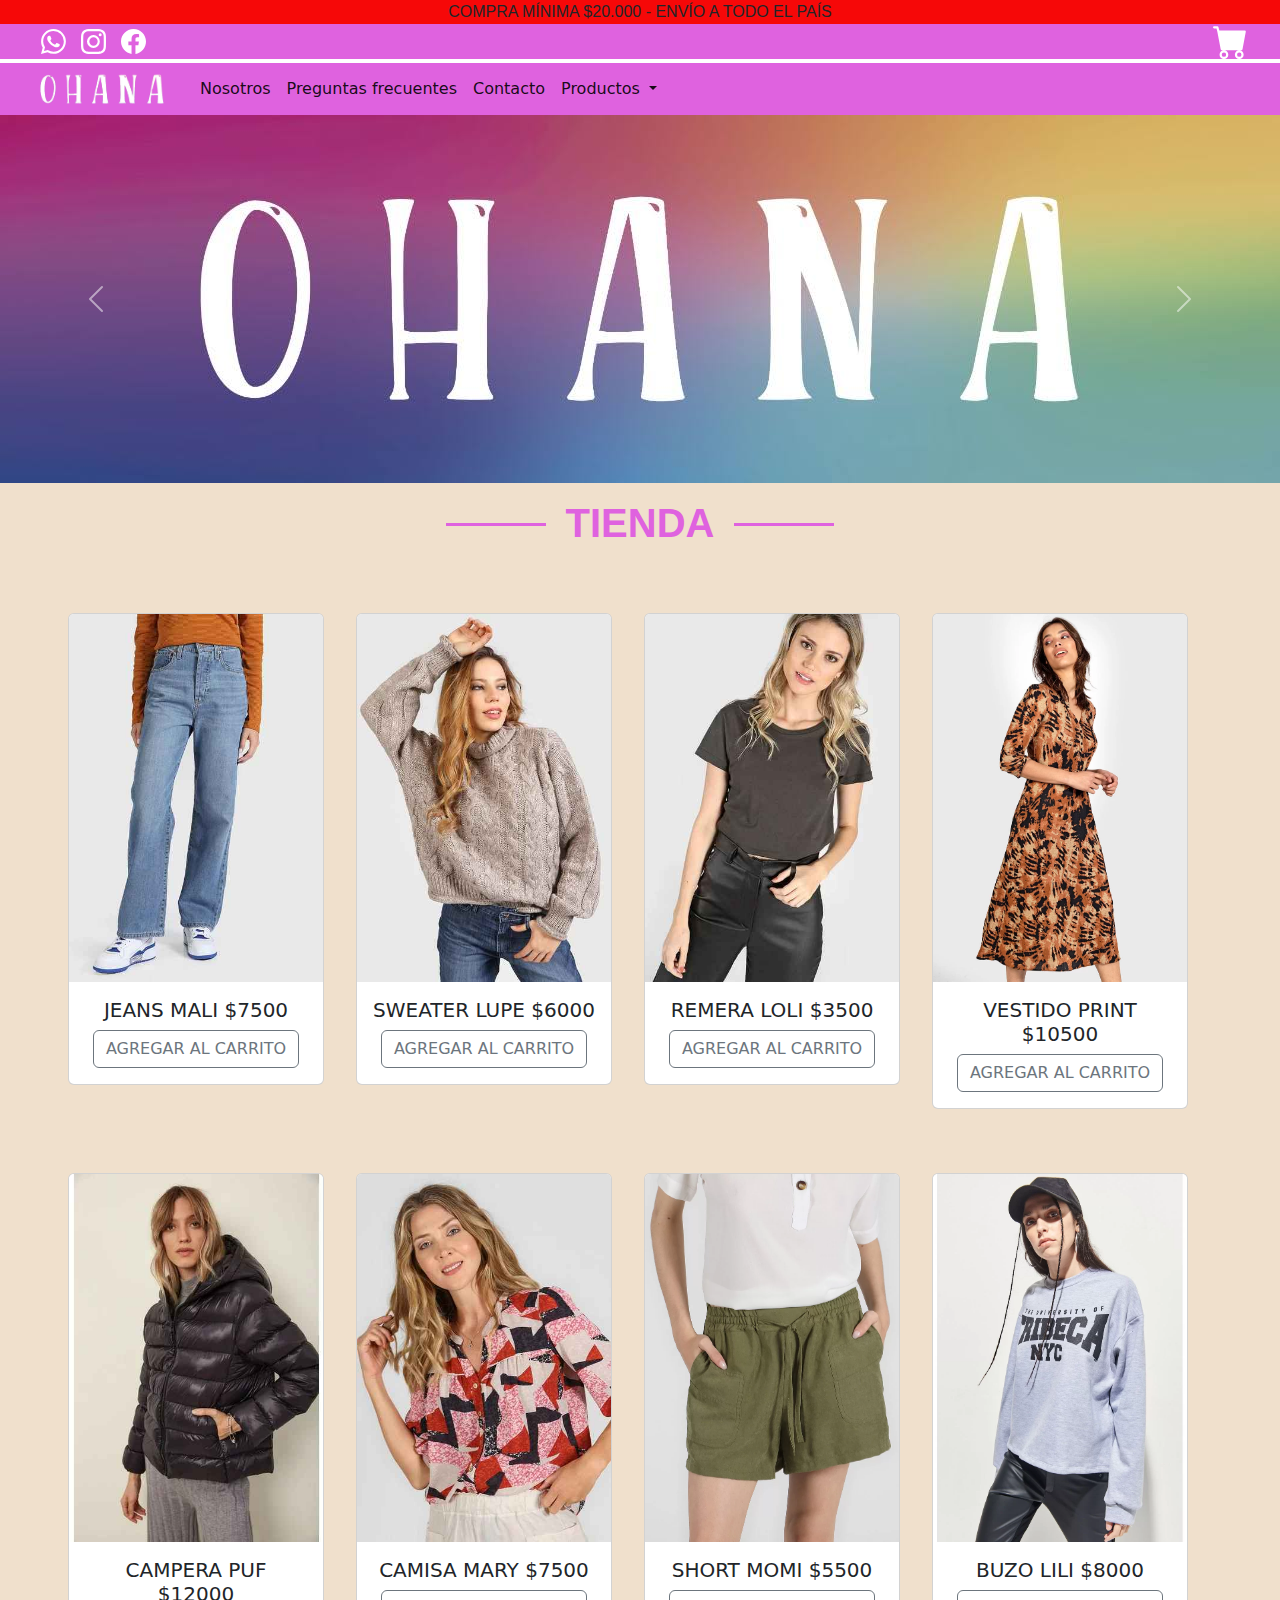
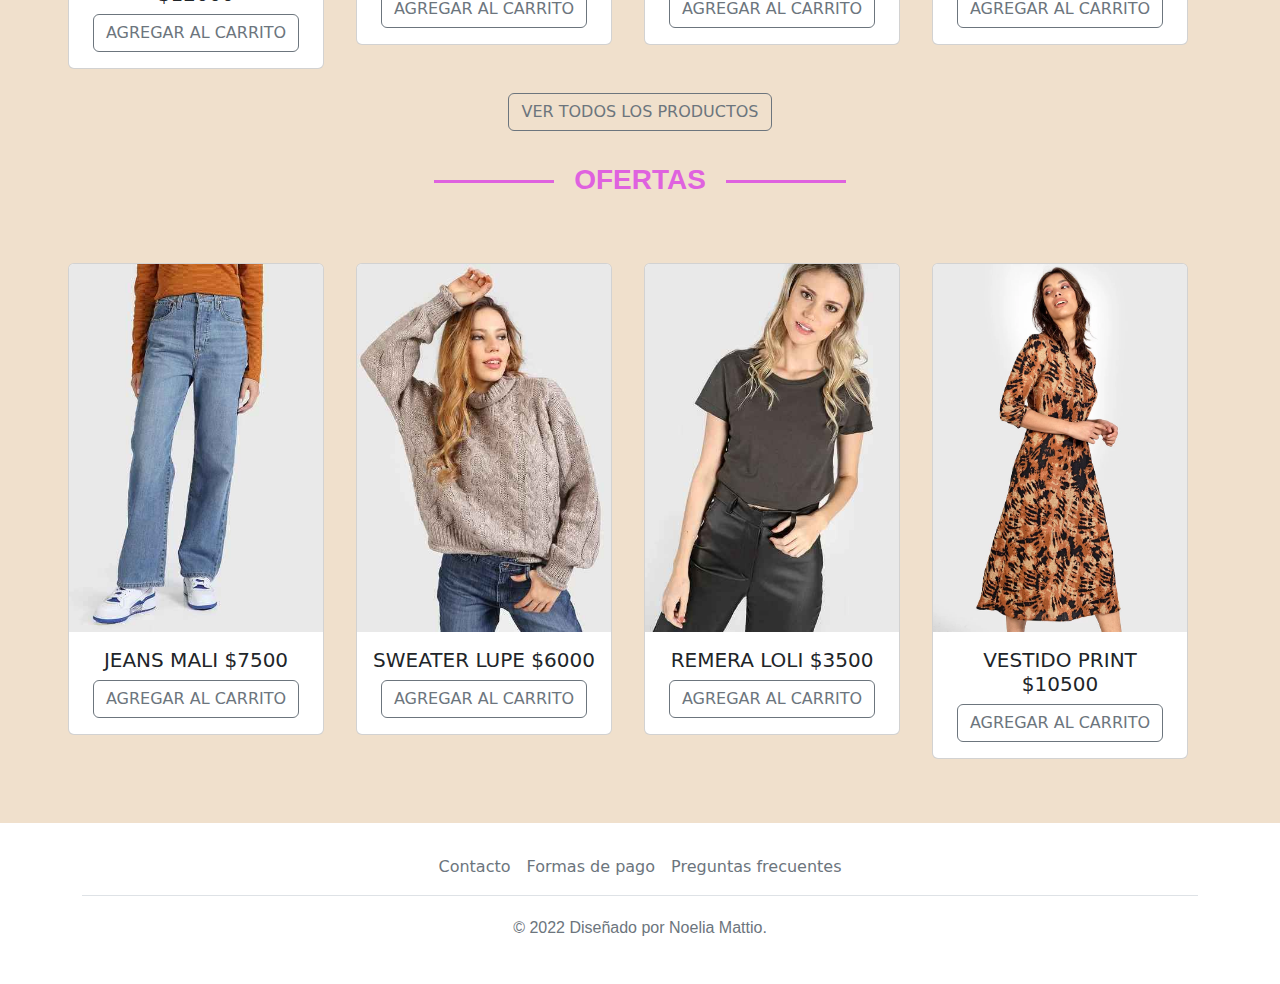
==== commit e6780cbc: "final" ====
--- a/index.html
+++ b/index.html
@@ -22,11 +22,11 @@
   <body>
     <header> 
       <p class="animacion text-center m-0 p-0">COMPRA MÍNIMA $20.000 - ENVÍO A TODO EL PAÍS</p>
-        <p class="text-center m-0 p-0"> Deposito/transferencia, Tarjeta de Credito, Mercado Pago</p>
+<!-- REDES --> 
           <div class="redes container-fluid"> 
             <div class="item">
               <a href="https://wa.me/543537564404/">
-            <svg xmlns="http://www.w3.org/2000/svg" width="35" height="35" fill="currentColor" class="bi bi-whatsapp" style="color:white;" viewBox="0 0 16 16">
+            <svg xmlns="http://www.w3.org/2000/svg" width="35" height="35" fill="currentColor" class="bi bi-whatsapp card1"  style="color:white;" viewBox="0 0 16 16">
                <path d="M13.601 2.326A7.854 7.854 0 0 0 7.994 0C3.627 0 .068 3.558.064 7.926c0 1.399.366 2.76 1.057 3.965L0 16l4.204-1.102a7.933 7.933 0 0 0 3.79.965h.004c4.368 0 7.926-3.558 7.93-7.93A7.898 7.898 0 0 0 13.6 2.326zM7.994 14.521a6.573 6.573 0 0 1-3.356-.92l-.24-.144-2.494.654.666-2.433-.156-.251a6.56 6.56 0 0 1-1.007-3.505c0-3.626 2.957-6.584 6.591-6.584a6.56 6.56 0 0 1 4.66 1.931 6.557 6.557 0 0 1 1.928 4.66c-.004 3.639-2.961 6.592-6.592 6.592zm3.615-4.934c-.197-.099-1.17-.578-1.353-.646-.182-.065-.315-.099-.445.099-.133.197-.513.646-.627.775-.114.133-.232.148-.43.05-.197-.1-.836-.308-1.592-.985-.59-.525-.985-1.175-1.103-1.372-.114-.198-.011-.304.088-.403.087-.088.197-.232.296-.346.1-.114.133-.198.198-.33.065-.134.034-.248-.015-.347-.05-.099-.445-1.076-.612-1.47-.16-.389-.323-.335-.445-.34-.114-.007-.247-.007-.38-.007a.729.729 0 0 0-.529.247c-.182.198-.691.677-.691 1.654 0 .977.71 1.916.81 2.049.098.133 1.394 2.132 3.383 2.992.47.205.84.326 1.129.418.475.152.904.129 1.246.08.38-.058 1.171-.48 1.338-.943.164-.464.164-.86.114-.943-.049-.084-.182-.133-.38-.232z"> 
               </svg></a>
               <a href="https://www.instagram.com/">
@@ -106,11 +106,11 @@
     <!-- COMIENZO MAIN -->
   <main class="color"> 
     <!-- GALERIA -->
-    <h1 class="lila text-center">TIENDA</h1>
-        <div class="container-fluid text-center m-3 p-3">
-          <section class="row p-3">
-            <div class="col-sm-12, col-md-6 col-lg-3">
-              <div class="card" style="width: 16rem;">
+    <h1 class="text-center mt-3 p-0">TIENDA</h1>
+        <div class="container-fluid text-center">
+          <section class="row m-5 p-1">
+            <div class="col-sm-12, col-md-6 col-lg-3 p-1">
+              <div class="card" id="card" style="width: 16rem;">
                 <img src="./IMAGENES/jenas11zon.webp" class="card-img-top" alt="Jeans azul">
                 <div class="card-body">
                   <h5 class="card-title">JEANS MALI $7500</h5>
@@ -118,8 +118,8 @@
                 </div>
               </div>
             </div>
-            <div class="col-sm-12, col-md-6 col-lg-3">
-              <div class="card" style="width: 16rem;">
+            <div class="col-sm-12, col-md-6 col-lg-3 p-1">
+              <div class="card" id="card" style="width: 16rem;">
                 <img src="IMAGENES/swetter11zon.webp" class="card-img-top" alt="Sweater gris">
                 <div class="card-body">
                   <h5 class="card-title">SWEATER LUPE $6000</h5>
@@ -127,8 +127,8 @@
                 </div>
               </div>
             </div> 
-          <div class="col-sm-12, col-md-6 col-lg-3">
-            <div class="card" style="width: 16rem;">
+          <div class="col-sm-12, col-md-6 col-lg-3 p-1">
+            <div class="card" id="card" style="width: 16rem;">
               <img src="IMAGENES/remera11zon.webp" class="card-img-top" alt="Remera mangas corta negra">
               <div class="card-body">
                 <h5 class="card-title">REMERA LOLI $3500</h5>
@@ -136,8 +136,8 @@
               </div>
             </div>
           </div>
-          <div class="col-sm-12, col-md-6 col-lg-3">
-            <div class="card" style="width: 16rem;">
+          <div class="col-sm-12, col-md-6 col-lg-3 p-1">
+            <div class="card" id="card" style="width: 16rem;">
                <img src="IMAGENES/vestido.jpeg" class="card-img-top" alt="Vestido animal print">
               <div class="card-body">
                 <h5 class="card-title">VESTIDO PRINT $10500</h5>
@@ -146,9 +146,9 @@
             </div>
           </div>
           </section>
-          <section class="row p-3">
-            <div class="col-sm-12, col-md-6 col-lg-3">
-              <div class="card mt-3" style="width: 16rem;">
+          <section class="row mb-0 m-5 p-1">
+            <div class="col-sm-12, col-md-6 col-lg-3 p-1">
+              <div class="card" id="card" style="width: 16rem;">
                 <img src="IMAGENES/campera11zon.webp" class="card-img-top" alt="Campera puffer negra">
                 <div class="card-body">
                   <h5 class="card-title">CAMPERA PUF $12000</h5>
@@ -156,8 +156,8 @@
                 </div>
               </div>
             </div>
-            <div class="col-sm-12, col-md-6 col-lg-3">
-              <div class="card mt-3" style="width: 16rem;">
+            <div class="col-sm-12, col-md-6 col-lg-3 p-1">
+              <div class="card" id="card" style="width: 16rem;">
                 <img src="IMAGENES/camisa211zon.webp" class="card-img-top" alt="Camisa estampada">
                 <div class="card-body">
                   <h5 class="card-title">CAMISA MARY $7500</h5>
@@ -165,8 +165,8 @@
                 </div>
               </div>
             </div>
-            <div class="col-sm-12, col-md-6 col-lg-3">
-              <div class="card mt-3" style="width: 16rem;">
+            <div class="col-sm-12, col-md-6 col-lg-3 p-1">
+              <div class="card" id="card" style="width: 16rem;">
                 <img src="IMAGENES/shortmin.JPG" class="card-img-top" alt="Short de lino verde">
                 <div class="card-body">
                   <h5 class="card-title">SHORT MOMI $5500</h5>
@@ -174,8 +174,8 @@
                 </div>
               </div>
             </div>
-            <div class="col-sm-12, col-md-6 col-lg-3">
-              <div class="card mt-3" style="width: 16rem;">
+            <div class="col-sm-12, col-md-6 col-lg-3 p-1">
+              <div class="card" id="card" style="width: 16rem;">
                   <img src="IMAGENES/buzomin.jpg" class="card-img-top" alt="Buzo rustico gris">
                   <div class="card-body">
                   <h5 class="card-title">BUZO LILI $8000</h5>
@@ -188,6 +188,47 @@
          <a href="./productos.html">
          <button type="button" class="btn btn-outline-secondary m-3">VER TODOS LOS PRODUCTOS</button> </a>
      </div>
+
+     <h3 class="text-center mt-3 p-0">OFERTAS</h3>
+     <div class="container-fluid text-center pt-0 pb-2">
+       <section class="row m-5 p-1">
+         <div class="col-sm-12, col-md-6 col-lg-3 p-1">
+           <div class="card" id="card" style="width: 16rem;">
+             <img src="./IMAGENES/jenas11zon.webp" class="card-img-top" alt="Jeans azul">
+             <div class="card-body">
+               <h5 class="card-title">JEANS MALI $7500</h5>
+               <a href="#" class="btn btn-outline-secondary">AGREGAR AL CARRITO</a>
+             </div>
+           </div>
+         </div>
+         <div class="col-sm-12, col-md-6 col-lg-3 p-1">
+           <div class="card" id="card" style="width: 16rem;">
+             <img src="IMAGENES/swetter11zon.webp" class="card-img-top" alt="Sweater gris">
+             <div class="card-body">
+               <h5 class="card-title">SWEATER LUPE $6000</h5>
+               <a href="#" class="btn btn-outline-secondary">AGREGAR AL CARRITO</a>
+             </div>
+           </div>
+         </div> 
+       <div class="col-sm-12, col-md-6 col-lg-3 p-1">
+         <div class="card" id="card" style="width: 16rem;">
+           <img src="IMAGENES/remera11zon.webp" class="card-img-top" alt="Remera mangas corta negra">
+           <div class="card-body">
+             <h5 class="card-title">REMERA LOLI $3500</h5>
+             <a href="#" class="btn btn-outline-secondary">AGREGAR AL CARRITO</a>
+           </div>
+         </div>
+       </div>
+       <div class="col-sm-12, col-md-6 col-lg-3 p-1">
+         <div class="card" id="card" style="width: 16rem;">
+            <img src="IMAGENES/vestido.jpeg" class="card-img-top" alt="Vestido animal print">
+           <div class="card-body">
+             <h5 class="card-title">VESTIDO PRINT $10500</h5>
+             <a href="#" class="btn btn-outline-secondary">AGREGAR AL CARRITO</a>
+           </div>
+         </div>
+       </div>
+       </section>
   </main>
      <!-- FOOTER -->
      <div class="container">
--- a/estilos.css
+++ b/estilos.css
@@ -2,13 +2,29 @@
     margin: 0;
 }
 
-h1 {
-    background-color: rgb(223, 98, 223) ;
+h1{
+    display: inline-block;
+    position: relative;
     font-family: Verdana, Geneva, Tahoma, sans-serif;
     text-align: center;
     margin: 10px 0px;
-}
-
+    color: rgb(223, 98, 223);
+    font-weight: bolder;
+}
+h1::after, h1::before {
+content: "";
+position: absolute;
+width:100px;
+height: 3px;
+background-color: rgb(223, 98, 223);
+top: 0.6em;
+}
+h1::before {
+    left: -120px;
+}
+h1::after {
+    right: -120px;
+}
 .ancho {
     width: 100%
     }
@@ -24,6 +40,7 @@
     padding: 10px 10px;
     margin-left: 5px;
     margin-right: auto;
+    text-align: left;
 }
 .margenes{ 
     margin: 20px 50px;
@@ -51,7 +68,7 @@
 .nosotros {
     width: 90%;
     padding: 30px 0px 350px 25px;
-    text-align: justify;
+    text-align:left;
     line-height: 2;
     font-family: Arial, Helvetica, sans-serif;
     font-size: 20px;  
@@ -68,19 +85,40 @@
     }
    
 h3 {
-    font-family: Verdana, Geneva, Tahoma, sans-serif;
-    }
-h4{
+    display: inline-block;
+    position: relative;
+    font-family: Verdana, Geneva, Tahoma, sans-serif;
+    text-align: center;
+    margin: 10px 0px;
+    color: rgb(223, 98, 223);
+    font-weight: bolder;
+    }
+    h3::after,h3::before {
+        content: "";
+        position: absolute;
+        width:120px;
+        height: 3px;
+        background-color: rgb(223, 98, 223);
+        top: 0.6em;
+        }
+        h3::before {
+            left: -140px;
+        }
+        h3::after {
+            right: -140px;
+        }
+    h4{
     font-family: Verdana, Geneva, Tahoma, sans-serif;
     margin: 10px 0px 10px 0px;
     padding: 5px 0px;
-    font-weight:bolder;
-    color: rgb(197, 9, 197);
+    background-color: rgb(223, 98, 223);
+    color:black;
     }
   
 .color {
-    background-color:rgb(240, 224, 204)
-    }
+    text-align: center;
+    background-color:rgb(240, 224, 204);
+}
 
 .contacto {
  padding: 10px;
@@ -142,7 +180,16 @@
 
 .rosa:hover {
   background-color: rgb(252, 150, 252);
-  border-radius: 5px; 
+  transition: all 400ms ease;
+  box-shadow: 5px 5px 20px rgba(0,0,0,0.4);
+  transform: translateY(-5%);
+}
+
+#card:hover {
+    transition: all 400ms ease;
+    box-shadow: 5px 5px 20px rgba(0,0,0,0.4);
+    transform: translateY(-5%);
+    
 }
 
 @media (max-width: 480px){
@@ -175,5 +222,29 @@
     a img {
          width: 130px;
     }
-  
-}
+    .h1 {
+        display: inline-block;
+        position: relative;
+        font-family: Verdana, Geneva, Tahoma, sans-serif;
+        text-align: center;
+        font-size: 20px;
+        margin: 10px 0px;
+        color: rgb(223, 98, 223);
+        font-weight: bolder;
+    }
+    .h1::after, .h1::before {
+    content: "";
+    position: absolute;
+    width: 60px;
+    height: 3px;
+    background-color: rgb(223, 98, 223);
+    top: 0.6em;
+    }
+    .h1::before {
+        left: -70px;
+    }
+    .h1::after {
+        right: -70px;
+    }
+
+}
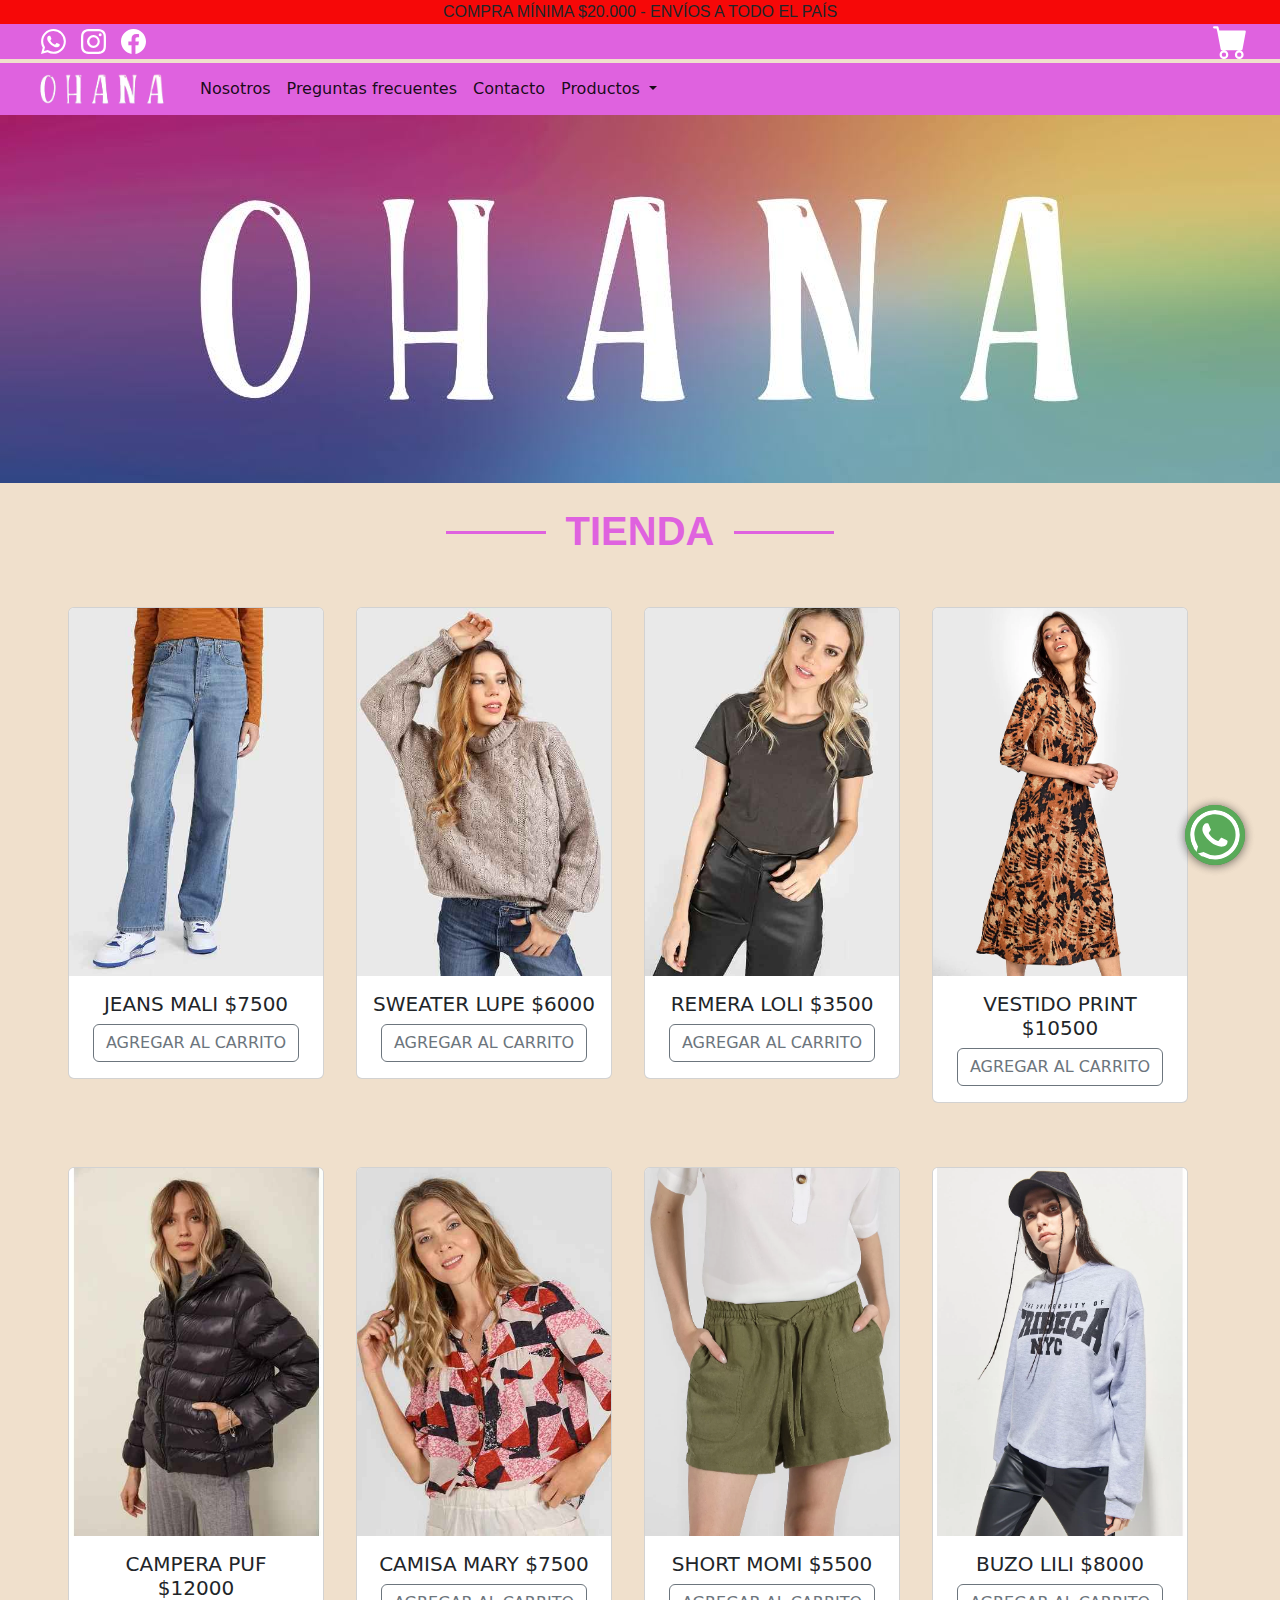
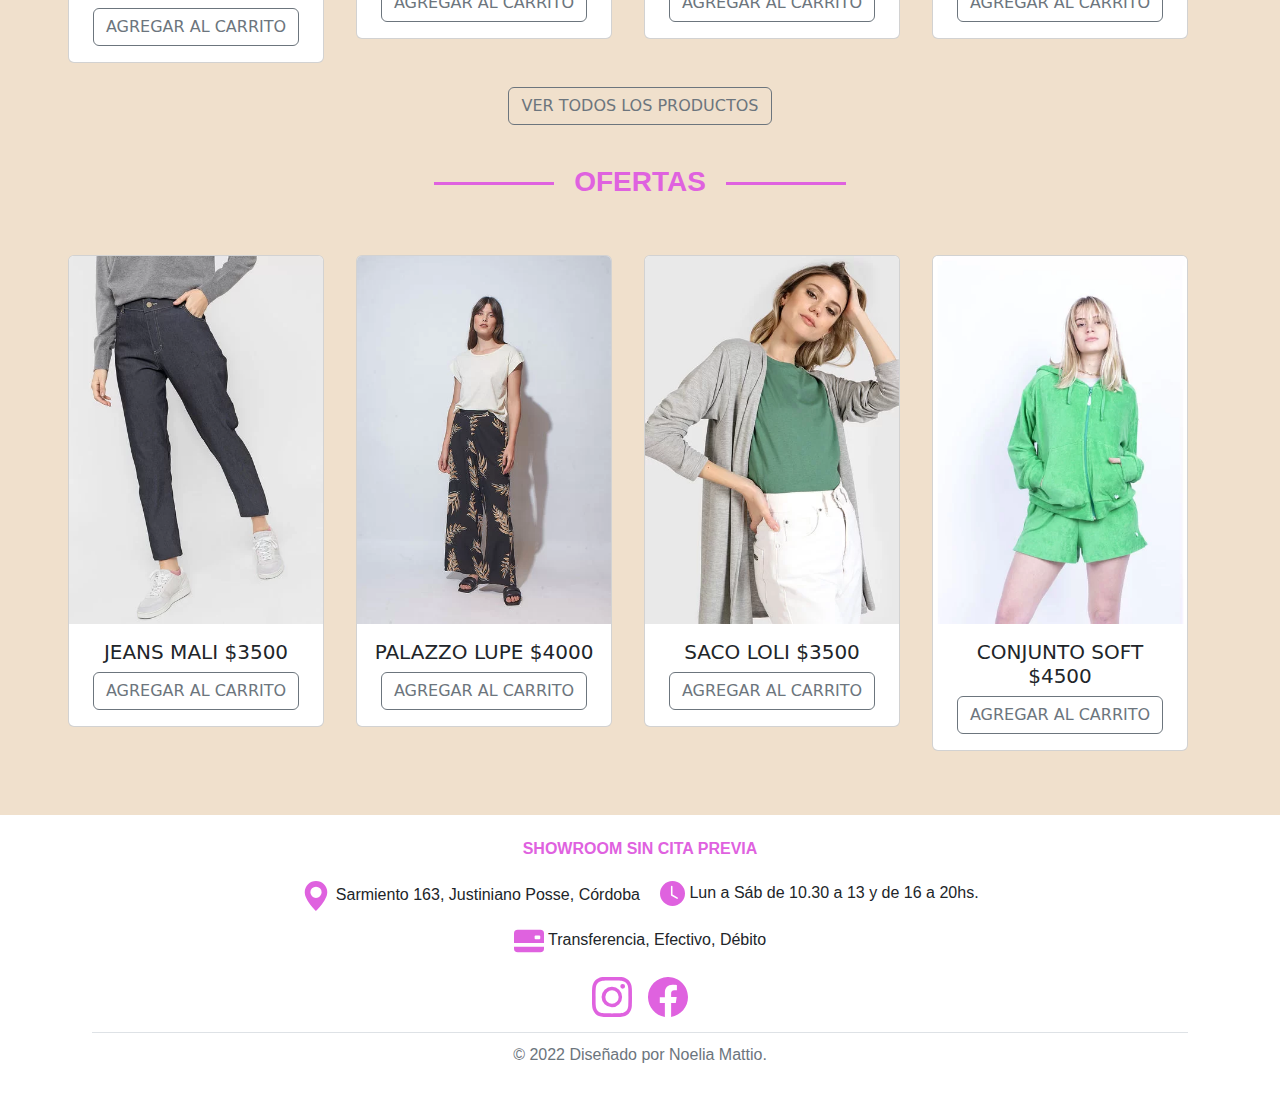
==== commit bfe6b386: "casi final" ====
--- a/index.html
+++ b/index.html
@@ -20,21 +20,26 @@
 </head>
 <!-- COMIENZO DEL BODY -->
   <body>
-    <header> 
-      <p class="animacion text-center m-0 p-0">COMPRA MÍNIMA $20.000 - ENVÍO A TODO EL PAÍS</p>
+    <header class="color"> 
+      <a href="https:/wa.me/543537564404/" class="btn-wsp">
+        <svg xmlns="http://www.w3.org/2000/svg" width="16" height="16" fill="currentColor" class="bi bi-whatsapp btn-wsp" viewBox="0 0 16 16">
+        <path d="M13.601 2.326A7.854 7.854 0 0 0 7.994 0C3.627 0 .068 3.558.064 7.926c0 1.399.366 2.76 1.057 3.965L0 16l4.204-1.102a7.933 7.933 0 0 0 3.79.965h.004c4.368 0 7.926-3.558 7.93-7.93A7.898 7.898 0 0 0 13.6 2.326zM7.994 14.521a6.573 6.573 0 0 1-3.356-.92l-.24-.144-2.494.654.666-2.433-.156-.251a6.56 6.56 0 0 1-1.007-3.505c0-3.626 2.957-6.584 6.591-6.584a6.56 6.56 0 0 1 4.66 1.931 6.557 6.557 0 0 1 1.928 4.66c-.004 3.639-2.961 6.592-6.592 6.592zm3.615-4.934c-.197-.099-1.17-.578-1.353-.646-.182-.065-.315-.099-.445.099-.133.197-.513.646-.627.775-.114.133-.232.148-.43.05-.197-.1-.836-.308-1.592-.985-.59-.525-.985-1.175-1.103-1.372-.114-.198-.011-.304.088-.403.087-.088.197-.232.296-.346.1-.114.133-.198.198-.33.065-.134.034-.248-.015-.347-.05-.099-.445-1.076-.612-1.47-.16-.389-.323-.335-.445-.34-.114-.007-.247-.007-.38-.007a.729.729 0 0 0-.529.247c-.182.198-.691.677-.691 1.654 0 .977.71 1.916.81 2.049.098.133 1.394 2.132 3.383 2.992.47.205.84.326 1.129.418.475.152.904.129 1.246.08.38-.058 1.171-.48 1.338-.943.164-.464.164-.86.114-.943-.049-.084-.182-.133-.38-.232z"/>
+      </svg></a>
+      <i class="icon-wsp"></i>
+      <p class="animacion text-center m-0 p-0">COMPRA MÍNIMA $20.000 - ENVÍOS A TODO EL PAÍS</p>
 <!-- REDES --> 
           <div class="redes container-fluid"> 
             <div class="item">
               <a href="https://wa.me/543537564404/">
-            <svg xmlns="http://www.w3.org/2000/svg" width="35" height="35" fill="currentColor" class="bi bi-whatsapp card1"  style="color:white;" viewBox="0 0 16 16">
+            <svg xmlns="http://www.w3.org/2000/svg" width="35" height="35" fill="currentColor" class="bi bi-whatsapp boton"  style="color:white;" viewBox="0 0 16 16">
                <path d="M13.601 2.326A7.854 7.854 0 0 0 7.994 0C3.627 0 .068 3.558.064 7.926c0 1.399.366 2.76 1.057 3.965L0 16l4.204-1.102a7.933 7.933 0 0 0 3.79.965h.004c4.368 0 7.926-3.558 7.93-7.93A7.898 7.898 0 0 0 13.6 2.326zM7.994 14.521a6.573 6.573 0 0 1-3.356-.92l-.24-.144-2.494.654.666-2.433-.156-.251a6.56 6.56 0 0 1-1.007-3.505c0-3.626 2.957-6.584 6.591-6.584a6.56 6.56 0 0 1 4.66 1.931 6.557 6.557 0 0 1 1.928 4.66c-.004 3.639-2.961 6.592-6.592 6.592zm3.615-4.934c-.197-.099-1.17-.578-1.353-.646-.182-.065-.315-.099-.445.099-.133.197-.513.646-.627.775-.114.133-.232.148-.43.05-.197-.1-.836-.308-1.592-.985-.59-.525-.985-1.175-1.103-1.372-.114-.198-.011-.304.088-.403.087-.088.197-.232.296-.346.1-.114.133-.198.198-.33.065-.134.034-.248-.015-.347-.05-.099-.445-1.076-.612-1.47-.16-.389-.323-.335-.445-.34-.114-.007-.247-.007-.38-.007a.729.729 0 0 0-.529.247c-.182.198-.691.677-.691 1.654 0 .977.71 1.916.81 2.049.098.133 1.394 2.132 3.383 2.992.47.205.84.326 1.129.418.475.152.904.129 1.246.08.38-.058 1.171-.48 1.338-.943.164-.464.164-.86.114-.943-.049-.084-.182-.133-.38-.232z"> 
               </svg></a>
               <a href="https://www.instagram.com/">
-             <svg xmlns="http://www.w3.org/2000/svg" width="35" height="35" fill="currentColor" class="bi bi-instagram" style="color:white;" viewBox="0 0 16 16">
+             <svg xmlns="http://www.w3.org/2000/svg" width="35" height="35" fill="currentColor" class="bi bi-instagram boton" style="color:white;" viewBox="0 0 16 16">
               <path d="M8 0C5.829 0 5.556.01 4.703.048 3.85.088 3.269.222 2.76.42a3.917 3.917 0 0 0-1.417.923A3.927 3.927 0 0 0 .42 2.76C.222 3.268.087 3.85.048 4.7.01 5.555 0 5.827 0 8.001c0 2.172.01 2.444.048 3.297.04.852.174 1.433.372 1.942.205.526.478.972.923 1.417.444.445.89.719 1.416.923.51.198 1.09.333 1.942.372C5.555 15.99 5.827 16 8 16s2.444-.01 3.298-.048c.851-.04 1.434-.174 1.943-.372a3.916 3.916 0 0 0 1.416-.923c.445-.445.718-.891.923-1.417.197-.509.332-1.09.372-1.942C15.99 10.445 16 10.173 16 8s-.01-2.445-.048-3.299c-.04-.851-.175-1.433-.372-1.941a3.926 3.926 0 0 0-.923-1.417A3.911 3.911 0 0 0 13.24.42c-.51-.198-1.092-.333-1.943-.372C10.443.01 10.172 0 7.998 0h.003zm-.717 1.442h.718c2.136 0 2.389.007 3.232.046.78.035 1.204.166 1.486.275.373.145.64.319.92.599.28.28.453.546.598.92.11.281.24.705.275 1.485.039.843.047 1.096.047 3.231s-.008 2.389-.047 3.232c-.035.78-.166 1.203-.275 1.485a2.47 2.47 0 0 1-.599.919c-.28.28-.546.453-.92.598-.28.11-.704.24-1.485.276-.843.038-1.096.047-3.232.047s-2.39-.009-3.233-.047c-.78-.036-1.203-.166-1.485-.276a2.478 2.478 0 0 1-.92-.598 2.48 2.48 0 0 1-.6-.92c-.109-.281-.24-.705-.275-1.485-.038-.843-.046-1.096-.046-3.233 0-2.136.008-2.388.046-3.231.036-.78.166-1.204.276-1.486.145-.373.319-.64.599-.92.28-.28.546-.453.92-.598.282-.11.705-.24 1.485-.276.738-.034 1.024-.044 2.515-.045v.002zm4.988 1.328a.96.96 0 1 0 0 1.92.96.96 0 0 0 0-1.92zm-4.27 1.122a4.109 4.109 0 1 0 0 8.217 4.109 4.109 0 0 0 0-8.217zm0 1.441a2.667 2.667 0 1 1 0 5.334 2.667 2.667 0 0 1 0-5.334z"/>
             </svg></a>
             <a href="https://www.facebook.com/">
-            <svg xmlns="http://www.w3.org/2000/svg" width="35" height="35" fill="currentColor" class="bi bi-facebook" style="color:white;" viewBox="0 0 16 16">
+            <svg xmlns="http://www.w3.org/2000/svg" width="35" height="35" fill="currentColor" class="bi bi-facebook boton" style="color:white;" viewBox="0 0 16 16">
               <path d="M16 8.049c0-4.446-3.582-8.05-8-8.05C3.58 0-.002 3.603-.002 8.05c0 4.017 2.926 7.347 6.75 7.951v-5.625h-2.03V8.05H6.75V6.275c0-2.017 1.195-3.131 3.022-3.131.876 0 1.791.157 1.791.157v1.98h-1.009c-.993 0-1.303.621-1.303 1.258v1.51h2.218l-.354 2.326H9.25V16c3.824-.604 6.75-3.934 6.75-7.951z"/>
             </svg></a>
             </div>
@@ -71,6 +76,7 @@
                     Productos
                 </a>
                 <ul class="dropdown-menu lila" aria-labelledby="navbarDropdown">
+                  <li><a class="dropdown-item border-top" href="productos.html">Ver todos</a></li>
                   <li><a class="dropdown-item border-top" href="jeans.html">Jeans</a></li>
                   <li><a class="dropdown-item border-top" href="camperas.html">Camperas</a></li>
                   <li><a class="dropdown-item border-top" href="sweaters.html">Sweaters</a></li>
@@ -93,22 +99,15 @@
             <img src="IMAGENES/ropaok.png" class="d-block w-100" alt="Indumentaria femenina">
           </div>
         </div>
-        <button class="carousel-control-prev" type="button" data-bs-target="#carouselExampleIndicators" data-bs-slide="prev">
-          <span class="carousel-control-prev-icon" aria-hidden="true"></span>
-          <span class="visually-hidden">Previous</span>
-        </button>
-        <button class="carousel-control-next" type="button" data-bs-target="#carouselExampleIndicators" data-bs-slide="next">
-          <span class="carousel-control-next-icon" aria-hidden="true"></span>
-          <span class="visually-hidden">Next</span>
-        </button>
-      </div>
+       
+    </div>
   </header>
     <!-- COMIENZO MAIN -->
   <main class="color"> 
     <!-- GALERIA -->
-    <h1 class="text-center mt-3 p-0">TIENDA</h1>
-        <div class="container-fluid text-center">
-          <section class="row m-5 p-1">
+    <h1 class="text-center mt-4 mb-0 p-0">TIENDA</h1>
+        <div class="container-fluid galeria">
+          <section class="row m-5 p-1 pt-0">
             <div class="col-sm-12, col-md-6 col-lg-3 p-1">
               <div class="card" id="card" style="width: 16rem;">
                 <img src="./IMAGENES/jenas11zon.webp" class="card-img-top" alt="Jeans azul">
@@ -185,45 +184,47 @@
             </div>
           </section>
          <!-- BOTON MÁS PRODUCTOS -->
+         
          <a href="./productos.html">
          <button type="button" class="btn btn-outline-secondary m-3">VER TODOS LOS PRODUCTOS</button> </a>
-     </div>
+         
+        </div>
 
-     <h3 class="text-center mt-3 p-0">OFERTAS</h3>
+     <h3 class="text-center mt-4 mb-0 p-0">OFERTAS</h3>
      <div class="container-fluid text-center pt-0 pb-2">
        <section class="row m-5 p-1">
          <div class="col-sm-12, col-md-6 col-lg-3 p-1">
            <div class="card" id="card" style="width: 16rem;">
-             <img src="./IMAGENES/jenas11zon.webp" class="card-img-top" alt="Jeans azul">
+             <img src="./IMAGENES/oferta.webp" class="card-img-top" alt="Jeans azul">
              <div class="card-body">
-               <h5 class="card-title">JEANS MALI $7500</h5>
+               <h5 class="card-title">JEANS MALI $3500</h5>
                <a href="#" class="btn btn-outline-secondary">AGREGAR AL CARRITO</a>
              </div>
            </div>
          </div>
          <div class="col-sm-12, col-md-6 col-lg-3 p-1">
            <div class="card" id="card" style="width: 16rem;">
-             <img src="IMAGENES/swetter11zon.webp" class="card-img-top" alt="Sweater gris">
+             <img src="IMAGENES/oferta1.webp" class="card-img-top" alt="Sweater gris">
              <div class="card-body">
-               <h5 class="card-title">SWEATER LUPE $6000</h5>
+               <h5 class="card-title">PALAZZO LUPE $4000</h5>
                <a href="#" class="btn btn-outline-secondary">AGREGAR AL CARRITO</a>
              </div>
            </div>
          </div> 
        <div class="col-sm-12, col-md-6 col-lg-3 p-1">
          <div class="card" id="card" style="width: 16rem;">
-           <img src="IMAGENES/remera11zon.webp" class="card-img-top" alt="Remera mangas corta negra">
+           <img src="IMAGENES/oferta2.webp" class="card-img-top" alt="Remera mangas corta negra">
            <div class="card-body">
-             <h5 class="card-title">REMERA LOLI $3500</h5>
+             <h5 class="card-title">SACO LOLI $3500</h5>
              <a href="#" class="btn btn-outline-secondary">AGREGAR AL CARRITO</a>
            </div>
          </div>
        </div>
        <div class="col-sm-12, col-md-6 col-lg-3 p-1">
          <div class="card" id="card" style="width: 16rem;">
-            <img src="IMAGENES/vestido.jpeg" class="card-img-top" alt="Vestido animal print">
+            <img src="IMAGENES/oferta3.webp" class="card-img-top" alt="Vestido animal print">
            <div class="card-body">
-             <h5 class="card-title">VESTIDO PRINT $10500</h5>
+             <h5 class="card-title">CONJUNTO SOFT $4500</h5>
              <a href="#" class="btn btn-outline-secondary">AGREGAR AL CARRITO</a>
            </div>
          </div>
@@ -231,14 +232,35 @@
        </section>
   </main>
      <!-- FOOTER -->
-     <div class="container">
-      <footer class="py-2 my-3">
-        <ul class="nav justify-content-center border-bottom pb-2 mb-2">
-          <li class="nav-item"><a href="#" class="nav-link px-2 text-muted"><font style="vertical-align: inherit;"><font style="vertical-align: inherit;">Contacto</font></font></a></li>
-          <li class="nav-item"><a href="#" class="nav-link px-2 text-muted"><font style="vertical-align: inherit;"><font style="vertical-align: inherit;">Formas de pago</font></font></a></li>
-          <li class="nav-item"><a href="#" class="nav-link px-2 text-muted"><font style="vertical-align: inherit;"><font style="vertical-align: inherit;">Preguntas frecuentes</font></font></a></li>
-        </ul>
-        <p class="text-center text-muted"><font style="vertical-align: inherit;"><font style="vertical-align: inherit;">© 2022 Diseñado por Noelia Mattio.</font></font></p>
+    
+  <div class="container">
+    <footer class="py-2 my-3">
+      <h6 class="text-center">SHOWROOM SIN CITA PREVIA</h6>
+<div class="redes1 container-fluid">
+    <div class="letra">
+        <svg xmlns="http://www.w3.org/2000/svg" width="30" height="30" fill="currentColor" class="bi bi-geo-alt-fill" style="color:rgb(223, 98, 223);" viewBox="0 0 16 16">
+          <path d="M8 16s6-5.686 6-10A6 6 0 0 0 2 6c0 4.314 6 10 6 10zm0-7a3 3 0 1 1 0-6 3 3 0 0 1 0 6z"/>
+        </svg> Sarmiento 163, Justiniano Posse, Córdoba </div>
+     <div class="item3 letra">
+        <svg xmlns="http://www.w3.org/2000/svg" width="25" height="25" fill="currentColor" class="bi bi-clock-fill" style="color:rgb(223, 98, 223);" viewBox="0 0 16 16">
+          <path d="M16 8A8 8 0 1 1 0 8a8 8 0 0 1 16 0zM8 3.5a.5.5 0 0 0-1 0V9a.5.5 0 0 0 .252.434l3.5 2a.5.5 0 0 0 .496-.868L8 8.71V3.5z"/>
+        </svg>  Lun a Sáb de 10.30 a 13 y de 16 a 20hs. </div>
+  </div>  
+  <div class="text-center letra">
+    <svg xmlns="http://www.w3.org/2000/svg" width="30" height="30" fill="currentColor" class="bi bi-credit-card-2-back-fill" style="color:rgb(223, 98, 223);" viewBox="0 0 16 16">
+      <path d="M0 4a2 2 0 0 1 2-2h12a2 2 0 0 1 2 2v5H0V4zm11.5 1a.5.5 0 0 0-.5.5v1a.5.5 0 0 0 .5.5h2a.5.5 0 0 0 .5-.5v-1a.5.5 0 0 0-.5-.5h-2zM0 11v1a2 2 0 0 0 2 2h12a2 2 0 0 0 2-2v-1H0z"/>
+    </svg> Transferencia, Efectivo, Débito </div>
+  <div class="text-center pt-3">
+        <a href="https://www.instagram.com/">
+       <svg xmlns="http://www.w3.org/2000/svg" width="50" height="50" fill="currentColor" class="bi bi-instagram tamaño" style="color:rgb(223, 98, 223);" viewBox="0 0 16 16">
+        <path d="M8 0C5.829 0 5.556.01 4.703.048 3.85.088 3.269.222 2.76.42a3.917 3.917 0 0 0-1.417.923A3.927 3.927 0 0 0 .42 2.76C.222 3.268.087 3.85.048 4.7.01 5.555 0 5.827 0 8.001c0 2.172.01 2.444.048 3.297.04.852.174 1.433.372 1.942.205.526.478.972.923 1.417.444.445.89.719 1.416.923.51.198 1.09.333 1.942.372C5.555 15.99 5.827 16 8 16s2.444-.01 3.298-.048c.851-.04 1.434-.174 1.943-.372a3.916 3.916 0 0 0 1.416-.923c.445-.445.718-.891.923-1.417.197-.509.332-1.09.372-1.942C15.99 10.445 16 10.173 16 8s-.01-2.445-.048-3.299c-.04-.851-.175-1.433-.372-1.941a3.926 3.926 0 0 0-.923-1.417A3.911 3.911 0 0 0 13.24.42c-.51-.198-1.092-.333-1.943-.372C10.443.01 10.172 0 7.998 0h.003zm-.717 1.442h.718c2.136 0 2.389.007 3.232.046.78.035 1.204.166 1.486.275.373.145.64.319.92.599.28.28.453.546.598.92.11.281.24.705.275 1.485.039.843.047 1.096.047 3.231s-.008 2.389-.047 3.232c-.035.78-.166 1.203-.275 1.485a2.47 2.47 0 0 1-.599.919c-.28.28-.546.453-.92.598-.28.11-.704.24-1.485.276-.843.038-1.096.047-3.232.047s-2.39-.009-3.233-.047c-.78-.036-1.203-.166-1.485-.276a2.478 2.478 0 0 1-.92-.598 2.48 2.48 0 0 1-.6-.92c-.109-.281-.24-.705-.275-1.485-.038-.843-.046-1.096-.046-3.233 0-2.136.008-2.388.046-3.231.036-.78.166-1.204.276-1.486.145-.373.319-.64.599-.92.28-.28.546-.453.92-.598.282-.11.705-.24 1.485-.276.738-.034 1.024-.044 2.515-.045v.002zm4.988 1.328a.96.96 0 1 0 0 1.92.96.96 0 0 0 0-1.92zm-4.27 1.122a4.109 4.109 0 1 0 0 8.217 4.109 4.109 0 0 0 0-8.217zm0 1.441a2.667 2.667 0 1 1 0 5.334 2.667 2.667 0 0 1 0-5.334z"/>
+      </svg></a>
+      <a href="https://www.facebook.com/">
+      <svg xmlns="http://www.w3.org/2000/svg" width="50" height="50" fill="currentColor" class="bi bi-facebook tamaño" style="color:rgb(223, 98, 223);" viewBox="0 0 16 16">
+        <path d="M16 8.049c0-4.446-3.582-8.05-8-8.05C3.58 0-.002 3.603-.002 8.05c0 4.017 2.926 7.347 6.75 7.951v-5.625h-2.03V8.05H6.75V6.275c0-2.017 1.195-3.131 3.022-3.131.876 0 1.791.157 1.791.157v1.98h-1.009c-.993 0-1.303.621-1.303 1.258v1.51h2.218l-.354 2.326H9.25V16c3.824-.604 6.75-3.934 6.75-7.951z"/>
+      </svg></a>
+      </div>
+        <p class="text-center text-muted border-top pb-0 mb-1"><font style="vertical-align: inherit;"><font style="vertical-align: inherit;">© 2022 Diseñado por Noelia Mattio.</font></font></p>
       </footer>
     </div>
    <!-- JS -->
--- a/estilos.css
+++ b/estilos.css
@@ -25,46 +25,81 @@
 h1::after {
     right: -120px;
 }
+
+h2 { 
+    font-family: Verdana, Geneva, Tahoma, sans-serif;
+    }
+
+p {
+    font-family:Arial, Helvet;
+     text-align:left;
+     margin: 10px;
+    padding: 10px;
+    }
+    
+h3 {
+    display: inline-block;
+    position: relative;
+    font-family: Verdana, Geneva, Tahoma, sans-serif;
+    text-align: center;
+    margin: 10px 0px;
+    color: rgb(223, 98, 223);
+    font-weight: bolder;
+    }
+    h3::after,h3::before {
+        content: "";
+        position: absolute;
+        width:120px;
+        height: 3px;
+        background-color: rgb(223, 98, 223);
+        top: 0.6em;
+        }
+        h3::before {
+            left: -140px;
+        }
+        h3::after {
+            right: -140px;
+        }
+    h4{
+    font-family: Verdana, Geneva, Tahoma, sans-serif;
+    margin: 10px 0px 10px 0px;
+    padding: 5px 0px;
+    background-color: rgb(223, 98, 223);
+    color:black;
+    }
+    h6 {
+        color:rgb(223, 98, 223);
+        font-weight: bold;
+        font-family: sans-serif;
+    }
+    .izquierda {
+        text-align: left;
+        padding: 5px 10px;
+        margin: 10px 0px;
+        }
+.derecha {
+        text-align: right;
+        margin:0px 20px 10px 0px;
+        }
+.color {
+    text-align: center;
+    background-color:rgb(240, 224, 204);
+}
+
+.contacto {
+ padding: 10px;
+}
 .ancho {
     width: 100%
     }
 
-.margen {
-    margin: 10px 20px;
-    }
-
- #margen {
-       margin: px;
-}
 .margen-interno {
     padding: 10px 10px;
     margin-left: 5px;
     margin-right: auto;
     text-align: left;
 }
-.margenes{ 
-    margin: 20px 50px;
-}
-
-    
-.boton {
-    border-radius: 5px;
-    background-color:antiquewhite;
-    padding: 7px;
-    margin: 10px ;
-     }
-  
-h2 { 
-    font-family: Verdana, Geneva, Tahoma, sans-serif;
-    }
-
-p {
-    font-family:Arial, Helvet;
-     text-align:left;
-     margin: 10px;
-    padding: 10px;
-    }
-    
+
 .nosotros {
     width: 90%;
     padding: 30px 0px 350px 25px;
@@ -72,57 +107,7 @@
     line-height: 2;
     font-family: Arial, Helvetica, sans-serif;
     font-size: 20px;  
-}     
-    
-.izquierda {
-    text-align: left;
-    padding: 5px 10px;
-    margin: 10px 0px;
-    }
-.derecha {
-    text-align: right;
-    margin:0px 20px 10px 0px;
-    }
-   
-h3 {
-    display: inline-block;
-    position: relative;
-    font-family: Verdana, Geneva, Tahoma, sans-serif;
-    text-align: center;
-    margin: 10px 0px;
-    color: rgb(223, 98, 223);
-    font-weight: bolder;
-    }
-    h3::after,h3::before {
-        content: "";
-        position: absolute;
-        width:120px;
-        height: 3px;
-        background-color: rgb(223, 98, 223);
-        top: 0.6em;
-        }
-        h3::before {
-            left: -140px;
-        }
-        h3::after {
-            right: -140px;
-        }
-    h4{
-    font-family: Verdana, Geneva, Tahoma, sans-serif;
-    margin: 10px 0px 10px 0px;
-    padding: 5px 0px;
-    background-color: rgb(223, 98, 223);
-    color:black;
-    }
-  
-.color {
-    text-align: center;
-    background-color:rgb(240, 224, 204);
-}
-
-.contacto {
- padding: 10px;
-}
+} 
 
 .formulario {
     margin: 10px 0px;
@@ -189,8 +174,54 @@
     transition: all 400ms ease;
     box-shadow: 5px 5px 20px rgba(0,0,0,0.4);
     transform: translateY(-5%);
+    }
+
+.boton:hover {
+    transition: all 400ms ease;
+    box-shadow: 0px 1px 15px rgba(0,0,0,0.4);
+    transform: translateY(-5%); 
+    border-radius: 30px; 
+    width: 40px;
+    text-align: center;
+}
+.redes1 {
+    display: flex;
+    flex-direction: row;
+    justify-content:center;
+    padding: 15px;
+
+}
+.item3 {
+    padding-left:20px;
+
+}
+.letra {
+    font-family:Verdana, Geneva, Tahoma, sans-serif;
+}
+
+.btn-wsp {
+    position: fixed;
+    width: 60px;
+    height: 60px;
+    line-height: 60px;
+    bottom: 35px;
+    right: 35px;
+    background: rgb(89, 170, 89);
+    color: white;
+    border-radius: 60px;
+    text-align: center;
+    font-size: 20px;
+    box-shadow: 0px 1px 10px rgba(0, 0, 0, 0.3);
+    z-index: 100;
+}
+
+.btn-wsp:hover {
+    text-decoration: none;
+    color: rgb(89, 170, 89);
+    background: white;
+}
+
     
-}
 
 @media (max-width: 480px){
     .redes {
@@ -246,5 +277,53 @@
     .h1::after {
         right: -70px;
     }
-
-}
+    h3 {
+        display: inline-block;
+        position: relative;
+        font-family: Verdana, Geneva, Tahoma, sans-serif;
+        text-align: center;
+        margin: 10px 0px;
+        color: rgb(223, 98, 223);
+        font-weight: bolder;
+        }
+        h3::after,h3::before {
+            content: "";
+            position: absolute;
+            width: 90px;px;
+            height: 3px;
+            background-color: rgb(223, 98, 223);
+            top: 0.6em;
+            }
+            h3::before {
+                left: -100px;
+            }
+            h3::after {
+                right: -100px;
+            }
+    .redes1 {
+        display: flex;
+        flex-direction: column;
+        text-align: center;
+        padding-left: 15px;
+    } 
+    .item3 {
+            padding:0;
+            padding-top: 7px;
+            margin: 0;
+        }
+  
+    .tamaño {
+        width: 50px;
+        height: 50px;
+    }
+    .boton:hover {
+        transition: all 400ms ease;
+        box-shadow: 0px 1px 15px rgba(0,0,0,0.4);
+        transform: translateY(-5%); 
+        border-radius: 30px; 
+        width: 25px;
+        text-align: center;
+    }
+    
+}
+
